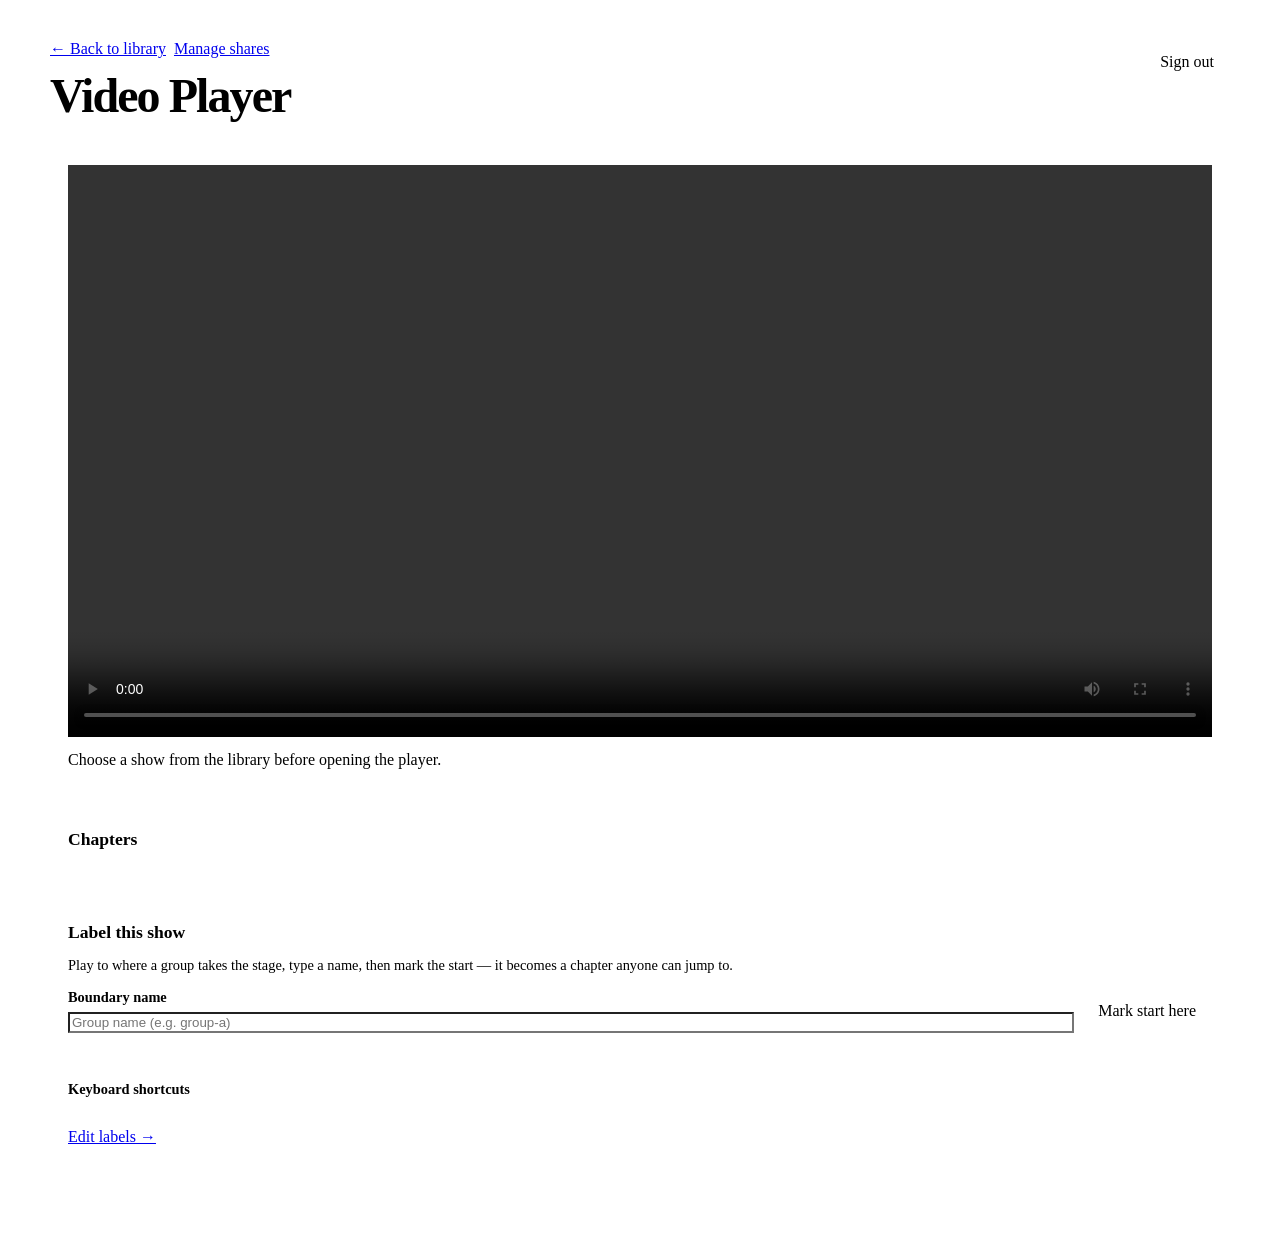
==== internal/web/assets/player.html @ 6b21dbbf "sql light refactor" ====
<!doctype html>
<html lang="en">
<head>
  <meta charset="utf-8">
  <meta name="viewport" content="width=device-width, initial-scale=1">
  <title>Video Player</title>
  <link rel="stylesheet" href="/static/app.css">
  <style>
    body { background: var(--bg-deep); }
    main { width: min(1180px, calc(100% - 32px)); margin: 0 auto; padding: 32px 0 56px; }
    header { display: flex; align-items: flex-start; justify-content: space-between; gap: 16px; margin-bottom: 24px; }
    .nav { display: grid; gap: 10px; }
    .navActions { display: flex; gap: 8px; flex-wrap: wrap; align-items: center; }
    .backLink { justify-self: start; }
    h1 { margin: 0; font-size: clamp(1.8rem, 4vw, 3rem); letter-spacing: -0.04em; }
    button { min-height: 44px; min-width: 44px; border: 1px solid var(--secondary-border); border-radius: var(--radius-pill); background: var(--secondary-bg); color: var(--text); padding: 10px 16px; cursor: pointer; white-space: nowrap; font: inherit; }
    button:hover { border-color: var(--accent); }
    .stack { display: grid; gap: 24px; align-items: start; }
    .panel { border-radius: var(--radius-lg); padding: 18px; }
    video { display: block; width: 100%; max-height: 72vh; background: var(--bg-deep); border-radius: var(--radius); }
    #message { margin-top: 14px; color: var(--text-muted); }
    #message.error { color: var(--error-text); }
    .panel h2 { margin: 0 0 12px; font-size: 1.1rem; }
    #chapters { display: grid; gap: 8px; }
    .chapterRow { display: grid; grid-template-columns: minmax(0, 1fr) auto; gap: 8px; align-items: stretch; }
    .chapter { width: 100%; text-align: left; border-radius: var(--radius); border-color: var(--border); background: var(--surface-2); padding: 12px 14px; white-space: normal; }
    .chapter small { display: block; color: var(--text-muted); margin-top: 4px; }
    .chapter.active { border-color: var(--accent); background: var(--secondary-bg); }
    .shareChapter { width: 44px; min-width: 44px; padding: 0; display: inline-flex; align-items: center; justify-content: center; border-radius: var(--radius); border-color: var(--secondary-border); background: var(--secondary-bg); color: var(--accent); }
    .shareChapter:hover { border-color: var(--accent); }
    .shareChapter svg { width: 20px; height: 20px; display: block; }
    .sharePanel { background: var(--surface-input); border: 1px solid var(--border); border-radius: var(--radius); padding: 12px; display: grid; gap: 10px; }
    .sharePanel label { font-size: 0.85rem; font-weight: 700; color: var(--text); display: grid; gap: 4px; }
    .sharePanel select, .sharePanel input { min-height: 40px; font-size: 0.95rem; }
    .sharePanel .shareActions { display: flex; gap: 8px; flex-wrap: wrap; }
    .shareResult { display: flex; gap: 8px; align-items: center; flex-wrap: wrap; }
    .shareResult input { flex: 1 1 200px; }
    .shareMsg { font-size: 0.85rem; color: var(--accent); min-height: 1rem; }
    .shareMsg.error { color: var(--error-text); }
    .hint { color: var(--text-muted); font-size: 0.9rem; line-height: 1.5; margin: 0 0 12px; }
    details.shortcuts { margin: 0 0 12px; color: var(--text-muted); font-size: 0.9rem; }
    details.shortcuts summary { cursor: pointer; min-height: 44px; display: flex; align-items: center; font-weight: 700; color: var(--text); }
    details.shortcuts ul { margin: 8px 0 0; padding-left: 1.2rem; line-height: 1.7; }
    details.shortcuts kbd { background: var(--surface-input); border: 1px solid var(--secondary-border); border-radius: var(--radius-sm); padding: 1px 6px; font-family: var(--font-mono); font-size: 0.85em; }
    .labelControls { display: flex; align-items: end; gap: 8px; flex-wrap: wrap; }
    .fieldGroup { flex: 1 1 180px; display: grid; gap: 6px; }
    .fieldGroup label { font-size: 0.9rem; font-weight: 700; color: var(--text); }
    .labelControls input { min-width: 140px; border-radius: var(--radius); }
    .labelMsg { min-height: 1.2rem; font-size: 0.9rem; margin: 8px 0; color: var(--accent); display: flex; align-items: center; gap: 8px; flex-wrap: wrap; }
    .labelMsg.error { color: var(--error-text); }
    .labelMsg button { min-height: 36px; border-radius: var(--radius-pill); padding: 6px 12px; }
  </style>
</head>
<body>
  <main>
    <header>
      <div class="nav">
        <div class="navActions">
          <a class="backLink btn btn--secondary btn--pill" href="/">← Back to library</a>
          <a class="btn btn--secondary btn--pill" href="/admin/shares">Manage shares</a>
        </div>
        <h1 id="title">Video Player</h1>
      </div>
      <form method="post" action="/logout">
        <button type="submit">Sign out</button>
      </form>
    </header>

    <div class="stack">
      <section class="panel">
        <video id="video" controls playsinline></video>
        <div id="message" role="status">Preparing player…</div>
      </section>

      <div id="showPanels" class="stack" hidden>
        <section id="chaptersPanel" class="panel">
          <h2>Chapters</h2>
          <div id="chapters"></div>
        </section>

        <section id="labelPanel" class="panel">
          <h2>Label this show</h2>
          <p class="hint">Play to where a group takes the stage, type a name, then mark the start — it becomes a chapter anyone can jump to.</p>
          <div class="labelControls">
            <div class="fieldGroup">
              <label for="boundaryName">Boundary name</label>
              <input id="boundaryName" name="boundaryName" type="text" placeholder="Group name (e.g. group-a)" autocomplete="off" data-lpignore="true">
            </div>
            <button id="markBtn" type="button">Mark start here</button>
          </div>
          <div id="labelMsg" class="labelMsg" role="status"></div>
          <details class="shortcuts" id="shortcuts-help">
            <summary>Keyboard shortcuts</summary>
            <ul>
              <li><kbd>n</kbd> — Focus the boundary name field</li>
              <li><kbd>Enter</kbd> — Mark start here (while the name field is focused)</li>
              <li><kbd>Alt</kbd> + <kbd>↑</kbd> / <kbd>↓</kbd> — Seek playback by ±5 s before marking</li>
              <li><kbd>?</kbd> — Show this help</li>
            </ul>
          </details>
          <p><a id="editLabels" href="#">Edit labels →</a></p>
        </section>
      </div>
    </div>
  </main>

  <script src="/static/hls.min.js"></script>
  <script>
    const params = new URLSearchParams(location.search);
    const show = params.get('show') || '';
    const showPath = encodeURIComponent(show);
    const video = document.getElementById('video');
    const title = document.getElementById('title');
    const message = document.getElementById('message');
    const showPanels = document.getElementById('showPanels');
    const chaptersEl = document.getElementById('chapters');
    const boundaryNameEl = document.getElementById('boundaryName');
    const labelMsgEl = document.getElementById('labelMsg');
    const editLabelsEl = document.getElementById('editLabels');
    let chapterCues = [];
    let nativeChapterTrack = null;
    video.setAttribute('aria-label', displayName(show));

    if (!show) {
      setMessage('Choose a show from the library before opening the player.', true);
    } else {
      const showTitle = displayName(show);
      title.textContent = showTitle;
      const playlistURL = '/hls/' + showPath + '/playlist.m3u8';
      const chaptersURL = '/hls/' + showPath + '/chapters.vtt';
      showPanels.hidden = false;
      editLabelsEl.href = '/labels/' + showPath;
      document.getElementById('markBtn').addEventListener('click', markBoundary);
      // Keep the derived chapters.vtt path discoverable for tests/server parity;
      // live native markers are built from the fetched label boundaries below.
      void chaptersURL;
      loadVideo(playlistURL);
      loadChapters();
    }

    function setLabelMsg(text, isError) {
      labelMsgEl.textContent = text;
      labelMsgEl.classList.toggle('error', Boolean(isError));
    }

    function clearBoundaryNameInvalid() {
      boundaryNameEl.removeAttribute('aria-invalid');
      boundaryNameEl.removeAttribute('aria-describedby');
    }

    function setBoundaryNameInvalid() {
      boundaryNameEl.setAttribute('aria-invalid', 'true');
      boundaryNameEl.setAttribute('aria-describedby', 'labelMsg');
      boundaryNameEl.focus();
    }

    // Capture the current playback position as a named chapter start and save it.
    async function markBoundary() {
      const name = (boundaryNameEl.value || '').trim();
      if (!name) {
        setLabelMsg('Enter a group name first.', true);
        setBoundaryNameInvalid();
        return;
      }
      const start = Math.round(video.currentTime || 0);
      try {
        const labels = await fetchLabelsForEdit();
        labels.boundaries.push({ name: name, start: start });
        await saveLabels(labels);
        boundaryNameEl.value = '';
        clearBoundaryNameInvalid();
        setLabelMsg('Marked "' + name + '" at ' + formatTime(start) + '.', false);
        await loadChapters();
      } catch (error) {
        setLabelMsg('Could not save: ' + error.message, true);
      }
    }

    async function fetchLabelsForEdit() {
      const current = await fetch('/labels/api/' + showPath, { credentials: 'same-origin' });
      if (current.status === 401 || current.status === 403) {
        location.href = '/login';
        throw new Error('Redirecting to login.');
      }
      const labels = current.ok ? await current.json() : { video: show, boundaries: [], candidates: [] };
      labels.video = show;
      labels.boundaries = labels.boundaries || [];
      labels.candidates = labels.candidates || [];
      return labels;
    }

    async function saveLabels(labels) {
      const saved = await fetch('/labels/api/' + showPath, {
        method: 'POST',
        credentials: 'same-origin',
        headers: { 'Content-Type': 'application/json' },
        body: JSON.stringify(labels)
      });
      if (saved.status === 401 || saved.status === 403) {
        location.href = '/login';
        throw new Error('Redirecting to login.');
      }
      if (!saved.ok) {
        throw new Error(await saved.text());
      }
    }

    function setMessage(text, isError) {
      message.textContent = text;
      message.classList.toggle('error', Boolean(isError));
    }

    function rebuildNativeChapterTrack(cues) {
      if (cues.length === 0 && !nativeChapterTrack) {
        return;
      }
      if (!window.VTTCue) {
        return;
      }
      const track = ensureNativeChapterTrack();
      if (!track) {
        return;
      }
      if (track.cues) {
        for (let i = track.cues.length - 1; i >= 0; i--) {
          track.removeCue(track.cues[i]);
        }
      }
      for (const cue of cues) {
        if (cue.end <= cue.start) {
          continue;
        }
        track.addCue(new window.VTTCue(cue.start, cue.end, cue.label));
      }
    }

    function ensureNativeChapterTrack() {
      if (nativeChapterTrack) {
        return nativeChapterTrack;
      }
      if (!video.addTextTrack) {
        return null;
      }
      nativeChapterTrack = video.addTextTrack('chapters', 'Chapters', 'en');
      nativeChapterTrack.mode = 'hidden';
      return nativeChapterTrack;
    }

    function loadVideo(playlistURL) {
      if (window.Hls && Hls.isSupported()) {
        const hls = new Hls({
          xhrSetup: xhr => { xhr.withCredentials = true; },
          fetchSetup: (ctx, init) => {
            init = init || {};
            init.credentials = 'include';
            return new Request(ctx.url, init);
          }
        });
        hls.loadSource(playlistURL);
        hls.attachMedia(video);
        hls.on(Hls.Events.ERROR, (event, data) => {
          const status = data && data.response && data.response.code;
          if (data && data.fatal && (status === 401 || status === 403)) {
            location.href = '/login';
            return;
          }
          if (!data || !data.fatal) {
            return;
          }
          if (data.type === Hls.ErrorTypes.NETWORK_ERROR) {
            hls.startLoad();
          } else if (data.type === Hls.ErrorTypes.MEDIA_ERROR) {
            hls.recoverMediaError();
          } else {
            hls.destroy();
            setMessage('Playback failed. Please return to the library and try again.', true);
          }
        });
        video.addEventListener('loadedmetadata', () => setMessage('Ready to play.', false), { once: true });
      } else if (video.canPlayType('application/vnd.apple.mpegurl')) {
        video.src = playlistURL;
        video.addEventListener('loadedmetadata', () => setMessage('Ready to play.', false), { once: true });
      } else {
        setMessage('This browser cannot play HLS video.', true);
      }
    }

    async function loadChapters() {
      try {
        const response = await fetch('/labels/api/' + showPath, { credentials: 'same-origin' });
        if (response.status === 401 || response.status === 403) {
          location.href = '/login';
          return;
        }
        if (!response.ok) {
          chapterCues = [];
          renderChapters(chapterCues);
          rebuildNativeChapterTrack(chapterCues);
          return;
        }
        const data = await response.json();
        chapterCues = boundariesToCues((data && data.boundaries) || []);
        renderChapters(chapterCues);
        rebuildNativeChapterTrack(chapterCues);
      } catch (error) {
        chapterCues = [];
        renderChapters(chapterCues);
        rebuildNativeChapterTrack(chapterCues);
      }
    }

    // Build chapter cues from label boundaries (the persistent source of truth),
    // so chapters survive dev-server restarts even when the derived chapters.vtt
    // in the ephemeral HLS dir has been cleaned up.
    function boundariesToCues(boundaries) {
      const sorted = (boundaries || [])
        .map((b, index) => ({ boundaryIndex: index, start: Math.max(0, Number(b && b.start) || 0), name: String((b && b.name) || '') }))
        .filter(b => b.name)
        .sort((a, b) => a.start - b.start);
      return sorted.map((b, i) => ({
        start: b.start,
        end: Math.max(b.start + 0.001, i + 1 < sorted.length ? sorted[i + 1].start : b.start + 600),
        label: b.name,
        boundaryIndex: b.boundaryIndex
      }));
    }

    function displayName(slug) {
      return (slug || '')
        .replace(/[_-]+/g, ' ')
        .trim()
        .split(/\s+/)
        .filter(Boolean)
        .map(word => word.charAt(0).toUpperCase() + word.slice(1).toLowerCase())
        .join(' ') || 'Video Player';
    }

    function renderChapters(cues) {
      chaptersEl.textContent = '';
      if (cues.length === 0) {
        const hint = document.createElement('p');
        hint.className = 'hint';
        hint.textContent = 'No chapters yet — mark one below.';
        chaptersEl.append(hint);
        return;
      }
      for (const cue of cues) {
        const row = document.createElement('div');
        row.className = 'chapterRow';
        const button = document.createElement('button');
        button.type = 'button';
        button.className = 'chapter';
        button.dataset.start = String(cue.start);
        button.innerHTML = '<span></span><small></small>';
        button.querySelector('span').textContent = cue.label;
        button.querySelector('small').textContent = formatTime(cue.start);
        button.addEventListener('click', () => {
          const wasPlaying = !video.paused;
          video.currentTime = cue.start;
          if (wasPlaying) {
            video.play().catch(() => {});
          }
        });
        const shareButton = document.createElement('button');
        shareButton.type = 'button';
        shareButton.className = 'shareChapter';
        shareButton.innerHTML = '<svg viewBox="0 0 24 24" fill="none" stroke="currentColor" stroke-width="2" stroke-linecap="round" stroke-linejoin="round" aria-hidden="true"><circle cx="18" cy="5" r="3"></circle><circle cx="6" cy="12" r="3"></circle><circle cx="18" cy="19" r="3"></circle><line x1="8.59" y1="13.51" x2="15.42" y2="17.49"></line><line x1="15.41" y1="6.51" x2="8.59" y2="10.49"></line></svg>';
        shareButton.setAttribute('aria-expanded', 'false');
        shareButton.setAttribute('aria-label', 'Share ' + cue.label + ' chapter');
        shareButton.addEventListener('click', () => toggleSharePanel(cue, row, shareButton));
        row.append(button, shareButton);
        chaptersEl.append(row);
      }
    }

    // Toggle an inline "create share link" panel beneath a chapter row.
    function toggleSharePanel(cue, row, shareButton) {
      const existing = row.nextElementSibling;
      if (existing && existing.classList && existing.classList.contains('sharePanel')) {
        existing.remove();
        shareButton.setAttribute('aria-expanded', 'false');
        return;
      }
      for (const panel of chaptersEl.querySelectorAll('.sharePanel')) {
        panel.remove();
      }
      for (const btn of chaptersEl.querySelectorAll('.shareChapter')) {
        btn.setAttribute('aria-expanded', 'false');
      }
      row.after(buildSharePanel(cue));
      shareButton.setAttribute('aria-expanded', 'true');
    }

    function buildSharePanel(cue) {
      const panel = document.createElement('div');
      panel.className = 'sharePanel';

      const modeLabel = document.createElement('label');
      modeLabel.textContent = 'Who can watch';
      const modeSelect = document.createElement('select');
      modeSelect.name = 'shareMode';
      modeSelect.setAttribute('autocomplete', 'off');
      modeSelect.setAttribute('data-lpignore', 'true');
      modeSelect.append(new Option('Single device (default)', 'single', true, true));
      modeSelect.append(new Option('Anyone, unlimited', 'public'));
      modeLabel.append(modeSelect);

      const expiryLabel = document.createElement('label');
      expiryLabel.textContent = 'Expires (optional)';
      const expiryInput = document.createElement('input');
      expiryInput.name = 'shareExpiresAt';
      expiryInput.type = 'datetime-local';
      expiryInput.autocomplete = 'off';
      expiryInput.setAttribute('data-lpignore', 'true');
      expiryLabel.append(expiryInput);

      const actions = document.createElement('div');
      actions.className = 'shareActions';
      const createBtn = document.createElement('button');
      createBtn.type = 'button';
      createBtn.textContent = 'Create link';
      actions.append(createBtn);

      const msg = document.createElement('div');
      msg.className = 'shareMsg';
      msg.setAttribute('role', 'status');

      const result = document.createElement('div');
      result.className = 'shareResult';
      result.hidden = true;
      const urlInput = document.createElement('input');
      urlInput.name = 'shareUrl';
      urlInput.type = 'text';
      urlInput.readOnly = true;
      urlInput.autocomplete = 'off';
      urlInput.setAttribute('data-lpignore', 'true');
      urlInput.setAttribute('aria-label', 'Share link');
      const copyBtn = document.createElement('button');
      copyBtn.type = 'button';
      copyBtn.textContent = 'Copy';
      result.append(urlInput, copyBtn);

      createBtn.addEventListener('click', () =>
        createShare(cue, modeSelect.value, expiryInput.value, { createBtn, msg, result, urlInput }));
      copyBtn.addEventListener('click', () => {
        urlInput.focus();
        urlInput.select();
        if (navigator.clipboard && navigator.clipboard.writeText) {
          navigator.clipboard.writeText(urlInput.value)
            .then(() => setShareMsg(msg, 'Copied to clipboard.', false))
            .catch(() => setShareMsg(msg, 'Press Ctrl/Cmd+C to copy.', false));
        } else {
          setShareMsg(msg, 'Press Ctrl/Cmd+C to copy.', false);
        }
      });

      panel.append(modeLabel, expiryLabel, actions, msg, result);
      return panel;
    }

    async function createShare(cue, mode, expiryValue, ui) {
      let expiresAt = null;
      if (expiryValue) {
        const when = new Date(expiryValue);
        if (isNaN(when.getTime())) {
          setShareMsg(ui.msg, 'Enter a valid expiry date, or leave it blank.', true);
          return;
        }
        expiresAt = when.toISOString();
      }
      setShareMsg(ui.msg, 'Creating link…', false);
      ui.createBtn.disabled = true;
      try {
        const res = await fetch('/shares', {
          method: 'POST',
          credentials: 'same-origin',
          headers: { 'Content-Type': 'application/json' },
          body: JSON.stringify({
            show: show,
            boundaryIndex: cue.boundaryIndex,
            start: cue.start,
            name: cue.label,
            mode: mode,
            expiresAt: expiresAt
          })
        });
        if (res.status === 401 || res.status === 403) {
          location.href = '/login';
          return;
        }
        if (!res.ok) {
          const text = (await res.text()).trim();
          setShareMsg(ui.msg, text || ('Could not create link (' + res.status + ').'), true);
          return;
        }
        const data = await res.json();
        ui.urlInput.value = window.location.origin + data.path;
        ui.result.hidden = false;
        setShareMsg(ui.msg, mode === 'public'
          ? 'Public link created — anyone with it can watch.'
          : 'Single-device link created — the first device to open it is bound to it.', false);
      } catch (error) {
        setShareMsg(ui.msg, 'Could not create link: ' + error.message, true);
      } finally {
        ui.createBtn.disabled = false;
      }
    }

    function setShareMsg(el, text, isError) {
      el.textContent = text;
      el.classList.toggle('error', Boolean(isError));
    }

    function formatTime(totalSeconds) {
      const total = Math.floor(totalSeconds);
      const hours = Math.floor(total / 3600);
      const minutes = Math.floor((total % 3600) / 60);
      const seconds = total % 60;
      return [hours, minutes, seconds].map(part => String(part).padStart(2, '0')).join(':');
    }

    video.addEventListener('timeupdate', () => {
      const active = chapterCues.find(cue => video.currentTime >= cue.start && video.currentTime < cue.end);
      for (const button of chaptersEl.querySelectorAll('.chapter')) {
        button.classList.toggle('active', active && Number(button.dataset.start) === active.start);
      }
    });

    // Fine-tune playback position by a fixed ±5 s step before marking a boundary.
    function seekBy(delta) {
      const duration = Number(video.duration);
      let next = Math.max(0, (Number(video.currentTime) || 0) + delta);
      if (Number.isFinite(duration) && duration > 0) {
        next = Math.min(next, duration);
      }
      video.currentTime = next;
      setLabelMsg((delta > 0 ? 'Skipped forward 5s to ' : 'Skipped back 5s to ') + formatTime(next) + '.', false);
    }

    function isTypingTarget(el) {
      if (!el) return false;
      if (el.isContentEditable) return true;
      const tag = el.tagName;
      return tag === 'INPUT' || tag === 'TEXTAREA' || tag === 'SELECT' || tag === 'VIDEO';
    }

    function openShortcutsHelp() {
      const help = document.getElementById('shortcuts-help');
      if (help) {
        help.open = true;
        help.scrollIntoView({ behavior: 'smooth', block: 'nearest' });
      }
    }

    boundaryNameEl.addEventListener('keydown', event => {
      if (event.key === 'Enter' && !event.altKey && !event.ctrlKey && !event.metaKey) {
        event.preventDefault();
        markBoundary();
      }
    });

    document.addEventListener('keydown', event => {
      if (event.defaultPrevented) return;
      // Alt+Up/Down nudges playback ±5 s and is allowed everywhere (even while the
      // name field is focused) so a boundary can be fine-tuned before marking.
      if (event.altKey && !event.ctrlKey && !event.metaKey && (event.key === 'ArrowUp' || event.key === 'ArrowDown')) {
        event.preventDefault();
        seekBy(event.key === 'ArrowUp' ? 5 : -5);
        return;
      }
      if (event.ctrlKey || event.altKey || event.metaKey) return;
      if (isTypingTarget(document.activeElement)) return;
      if (event.key === 'n') {
        event.preventDefault();
        boundaryNameEl.focus();
      } else if (event.key === '?') {
        event.preventDefault();
        openShortcutsHelp();
      }
    });
  </script>
</body>
</html>
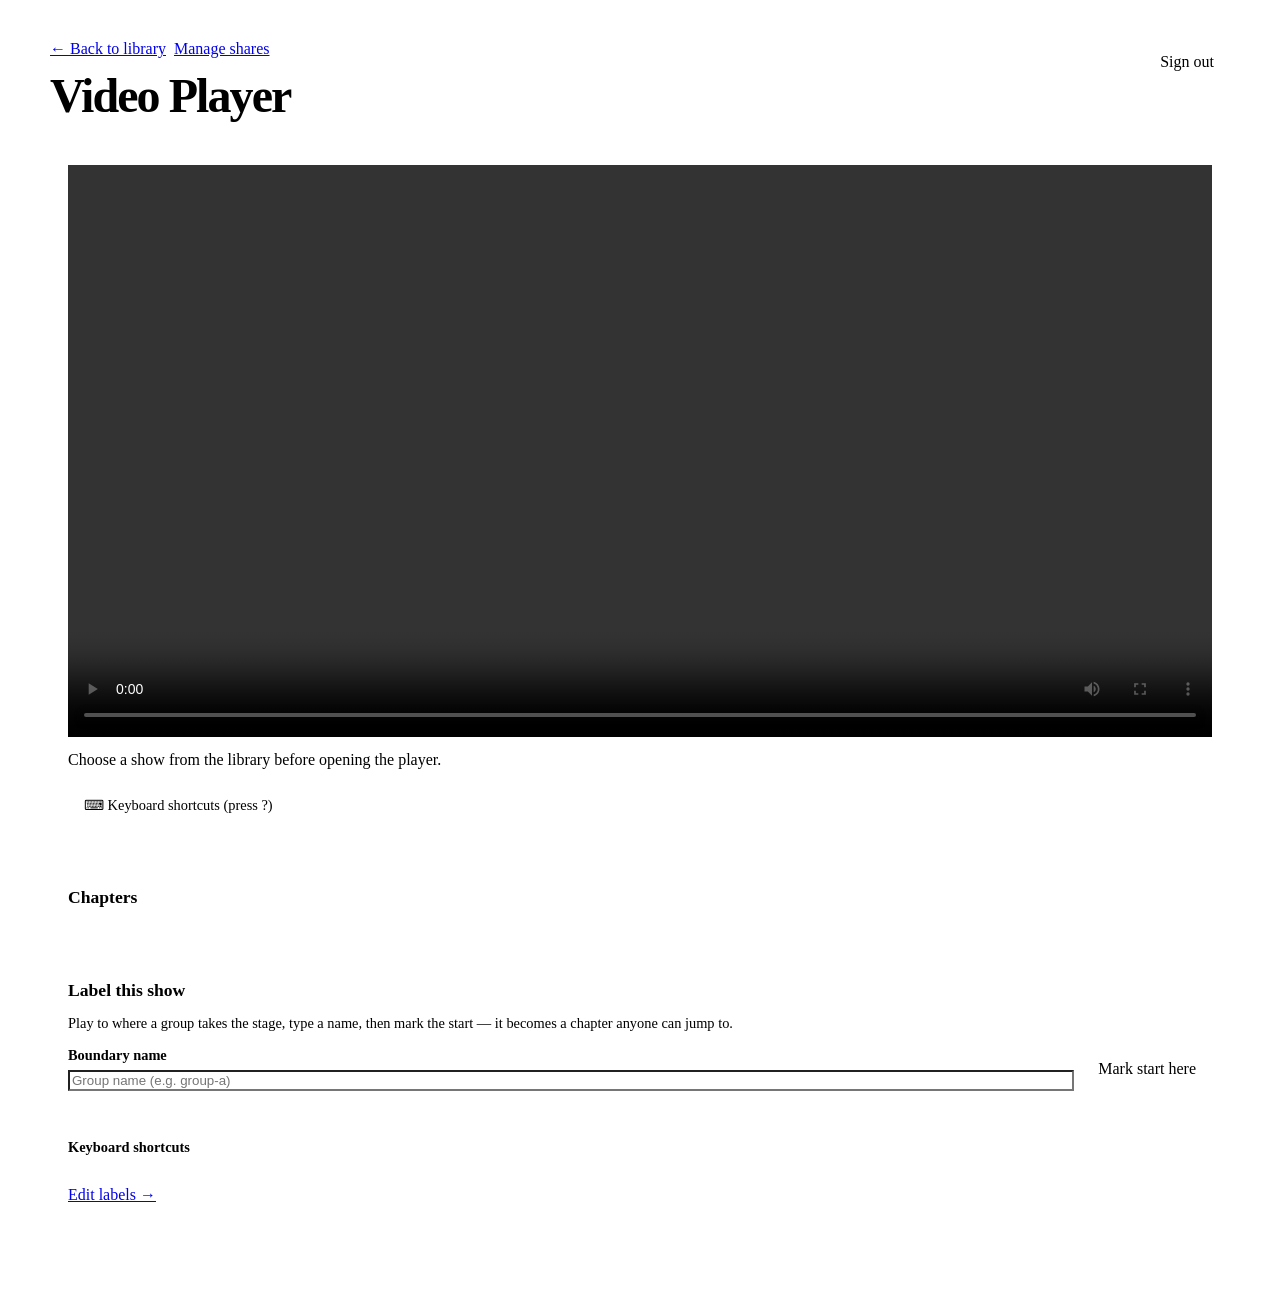
==== commit adeb95b1: "Issue 68: Reworked the player page so marking a boundary keeps the video in... Issue: 68 Phase: impl" ====
--- a/internal/web/assets/player.html
+++ b/internal/web/assets/player.html
@@ -20,15 +20,22 @@
     video { display: block; width: 100%; max-height: 72vh; background: var(--bg-deep); border-radius: var(--radius); }
     #message { margin-top: 14px; color: var(--text-muted); }
     #message.error { color: var(--error-text); }
+    .markStatus { margin-top: 12px; padding: 10px 14px; border-radius: var(--radius); background: var(--secondary-bg); border: 1px solid var(--accent); color: var(--text); font-size: 0.95rem; }
+    .markStatus[hidden] { display: none; }
     .panel h2 { margin: 0 0 12px; font-size: 1.1rem; }
     #chapters { display: grid; gap: 8px; }
-    .chapterRow { display: grid; grid-template-columns: minmax(0, 1fr) auto; gap: 8px; align-items: stretch; }
+    .chapterRow { display: grid; grid-template-columns: minmax(0, 1fr) auto auto; gap: 8px; align-items: stretch; }
     .chapter { width: 100%; text-align: left; border-radius: var(--radius); border-color: var(--border); background: var(--surface-2); padding: 12px 14px; white-space: normal; }
     .chapter small { display: block; color: var(--text-muted); margin-top: 4px; }
     .chapter.active { border-color: var(--accent); background: var(--secondary-bg); }
     .shareChapter { width: 44px; min-width: 44px; padding: 0; display: inline-flex; align-items: center; justify-content: center; border-radius: var(--radius); border-color: var(--secondary-border); background: var(--secondary-bg); color: var(--accent); }
     .shareChapter:hover { border-color: var(--accent); }
     .shareChapter svg { width: 20px; height: 20px; display: block; }
+    .renameChapter { width: 44px; min-width: 44px; padding: 0; display: inline-flex; align-items: center; justify-content: center; border-radius: var(--radius); border-color: var(--secondary-border); background: var(--secondary-bg); color: var(--accent); }
+    .renameChapter:hover { border-color: var(--accent); }
+    .renameChapter svg { width: 20px; height: 20px; display: block; }
+    .renameInput { min-height: 44px; border: 1px solid var(--border); border-radius: var(--radius); background: var(--surface-input); color: var(--text); padding: 10px 14px; font: inherit; }
+    .renameInput:focus { border-color: var(--accent); outline: none; }
     .sharePanel { background: var(--surface-input); border: 1px solid var(--border); border-radius: var(--radius); padding: 12px; display: grid; gap: 10px; }
     .sharePanel label { font-size: 0.85rem; font-weight: 700; color: var(--text); display: grid; gap: 4px; }
     .sharePanel select, .sharePanel input { min-height: 40px; font-size: 0.95rem; }
@@ -42,6 +49,7 @@
     details.shortcuts summary { cursor: pointer; min-height: 44px; display: flex; align-items: center; font-weight: 700; color: var(--text); }
     details.shortcuts ul { margin: 8px 0 0; padding-left: 1.2rem; line-height: 1.7; }
     details.shortcuts kbd { background: var(--surface-input); border: 1px solid var(--secondary-border); border-radius: var(--radius-sm); padding: 1px 6px; font-family: var(--font-mono); font-size: 0.85em; }
+    .shortcutsToggle { margin-top: 14px; font-size: 0.9rem; }
     .labelControls { display: flex; align-items: end; gap: 8px; flex-wrap: wrap; }
     .fieldGroup { flex: 1 1 180px; display: grid; gap: 6px; }
     .fieldGroup label { font-size: 0.9rem; font-weight: 700; color: var(--text); }
@@ -49,6 +57,9 @@
     .labelMsg { min-height: 1.2rem; font-size: 0.9rem; margin: 8px 0; color: var(--accent); display: flex; align-items: center; gap: 8px; flex-wrap: wrap; }
     .labelMsg.error { color: var(--error-text); }
     .labelMsg button { min-height: 36px; border-radius: var(--radius-pill); padding: 6px 12px; }
+    .labelActions { display: flex; gap: 8px; flex-wrap: wrap; margin: 0 0 8px; }
+    .labelActions:empty { display: none; }
+    .labelActions button { min-height: 36px; border-radius: var(--radius-pill); padding: 6px 12px; }
   </style>
 </head>
 <body>
@@ -70,6 +81,8 @@
       <section class="panel">
         <video id="video" controls playsinline></video>
         <div id="message" role="status">Preparing player…</div>
+        <div id="markStatus" class="markStatus" role="status" aria-live="polite" hidden></div>
+        <button id="shortcutsToggle" type="button" class="shortcutsToggle" aria-controls="shortcuts-help">⌨ Keyboard shortcuts (press ?)</button>
       </section>
 
       <div id="showPanels" class="stack" hidden>
@@ -89,9 +102,11 @@
             <button id="markBtn" type="button">Mark start here</button>
           </div>
           <div id="labelMsg" class="labelMsg" role="status"></div>
+          <div id="labelActions" class="labelActions"></div>
           <details class="shortcuts" id="shortcuts-help">
             <summary>Keyboard shortcuts</summary>
             <ul>
+              <li><kbd>b</kbd> — Mark a boundary at the current spot (Esc to cancel)</li>
               <li><kbd>n</kbd> — Focus the boundary name field</li>
               <li><kbd>Enter</kbd> — Mark start here (while the name field is focused)</li>
               <li><kbd>Alt</kbd> + <kbd>↑</kbd> / <kbd>↓</kbd> — Seek playback by ±5 s before marking</li>
@@ -116,9 +131,11 @@
     const chaptersEl = document.getElementById('chapters');
     const boundaryNameEl = document.getElementById('boundaryName');
     const labelMsgEl = document.getElementById('labelMsg');
+    const markStatusEl = document.getElementById('markStatus');
     const editLabelsEl = document.getElementById('editLabels');
     let chapterCues = [];
     let nativeChapterTrack = null;
+    let pendingBoundaryStart = null; // seconds snapshotted at hotkey press; null when idle
     video.setAttribute('aria-label', displayName(show));
 
     if (!show) {
@@ -143,6 +160,30 @@
       labelMsgEl.classList.toggle('error', Boolean(isError));
     }
 
+    // Focus an element without letting the browser scroll it into view, so marking a
+    // boundary keeps the video in frame. preventScroll is unreliable on some Safari/iOS
+    // versions, so we also restore the scroll position as a fallback.
+    function focusWithoutScroll(el) {
+      if (!el) return;
+      const x = window.scrollX, y = window.scrollY;
+      try { el.focus({ preventScroll: true }); }
+      catch (_) { el.focus(); }
+      if (window.scrollX !== x || window.scrollY !== y) window.scrollTo(x, y);
+    }
+
+    // Near-video status line so the user is not typing blind while the video stays in frame.
+    function showMarkStatus(text) {
+      if (!markStatusEl) return;
+      markStatusEl.textContent = text;
+      markStatusEl.hidden = false;
+    }
+
+    function hideMarkStatus() {
+      if (!markStatusEl) return;
+      markStatusEl.textContent = '';
+      markStatusEl.hidden = true;
+    }
+
     function clearBoundaryNameInvalid() {
       boundaryNameEl.removeAttribute('aria-invalid');
       boundaryNameEl.removeAttribute('aria-describedby');
@@ -151,7 +192,7 @@
     function setBoundaryNameInvalid() {
       boundaryNameEl.setAttribute('aria-invalid', 'true');
       boundaryNameEl.setAttribute('aria-describedby', 'labelMsg');
-      boundaryNameEl.focus();
+      focusWithoutScroll(boundaryNameEl);
     }
 
     // Capture the current playback position as a named chapter start and save it.
@@ -160,20 +201,82 @@
       if (!name) {
         setLabelMsg('Enter a group name first.', true);
         setBoundaryNameInvalid();
-        return;
-      }
-      const start = Math.round(video.currentTime || 0);
+        hideMarkStatus();
+        return;
+      }
+      const start = (pendingBoundaryStart !== null)
+        ? pendingBoundaryStart
+        : Math.round(video.currentTime || 0);
       try {
         const labels = await fetchLabelsForEdit();
-        labels.boundaries.push({ name: name, start: start });
+        const added = { name: name, start: start };
+        labels.boundaries.push(added);
         await saveLabels(labels);
         boundaryNameEl.value = '';
+        pendingBoundaryStart = null;
         clearBoundaryNameInvalid();
+        hideMarkStatus();
         setLabelMsg('Marked "' + name + '" at ' + formatTime(start) + '.', false);
+        offerBoundaryUndo(added);
         await loadChapters();
       } catch (error) {
         setLabelMsg('Could not save: ' + error.message, true);
       }
+    }
+
+    // Snapshot the current spot the instant the hotkey is pressed, then start name entry.
+    function startBoundaryMark() {
+      clearBoundaryActions();
+      pendingBoundaryStart = Math.round(video.currentTime || 0);
+      focusWithoutScroll(boundaryNameEl);
+      const prompt = 'Marking a boundary at ' + formatTime(pendingBoundaryStart) +
+        ' — type a name, then Enter to save or Esc to cancel.';
+      setLabelMsg(prompt, false);
+      showMarkStatus(prompt);
+    }
+
+    // Pre-save back-out: abandon an in-progress mark without writing anything.
+    function cancelBoundaryMark() {
+      if (pendingBoundaryStart === null) return false;
+      pendingBoundaryStart = null;
+      clearBoundaryActions();
+      clearBoundaryNameInvalid();
+      hideMarkStatus();
+      setLabelMsg('Boundary marking cancelled.', false);
+      return true;
+    }
+
+    function clearBoundaryActions() {
+      const actions = document.getElementById('labelActions');
+      if (actions) actions.innerHTML = '';
+    }
+
+    // Post-save back-out: one-click removal of the boundary just added.
+    function offerBoundaryUndo(added) {
+      const actions = document.getElementById('labelActions');
+      if (!actions) return;
+      actions.innerHTML = '';
+      const undo = document.createElement('button');
+      undo.type = 'button';
+      undo.textContent = 'Undo';
+      undo.addEventListener('click', async () => {
+        try {
+          const labels = await fetchLabelsForEdit();
+          let idx = -1;
+          for (let i = labels.boundaries.length - 1; i >= 0; i--) {
+            if (labels.boundaries[i].name === added.name && labels.boundaries[i].start === added.start) { idx = i; break; }
+          }
+          if (idx === -1) { setLabelMsg('Nothing to undo.', false); clearBoundaryActions(); return; }
+          labels.boundaries.splice(idx, 1);
+          await saveLabels(labels);
+          clearBoundaryActions();
+          setLabelMsg('Removed "' + added.name + '".', false);
+          await loadChapters();
+        } catch (error) {
+          setLabelMsg('Could not undo: ' + error.message, true);
+        }
+      });
+      actions.appendChild(undo);
     }
 
     async function fetchLabelsForEdit() {
@@ -361,6 +464,12 @@
             video.play().catch(() => {});
           }
         });
+        const renameButton = document.createElement('button');
+        renameButton.type = 'button';
+        renameButton.className = 'renameChapter';
+        renameButton.innerHTML = '<svg viewBox="0 0 24 24" fill="none" stroke="currentColor" stroke-width="2" stroke-linecap="round" stroke-linejoin="round" aria-hidden="true"><path d="M12 20h9"></path><path d="M16.5 3.5a2.121 2.121 0 0 1 3 3L7 19l-4 1 1-4 12.5-12.5z"></path></svg>';
+        renameButton.setAttribute('aria-label', 'Rename ' + cue.label + ' chapter');
+        renameButton.addEventListener('click', () => beginRename(cue, row));
         const shareButton = document.createElement('button');
         shareButton.type = 'button';
         shareButton.className = 'shareChapter';
@@ -368,8 +477,71 @@
         shareButton.setAttribute('aria-expanded', 'false');
         shareButton.setAttribute('aria-label', 'Share ' + cue.label + ' chapter');
         shareButton.addEventListener('click', () => toggleSharePanel(cue, row, shareButton));
-        row.append(button, shareButton);
+        row.append(button, renameButton, shareButton);
         chaptersEl.append(row);
+      }
+    }
+
+    // Replace a chapter row with an inline edit form to rename that boundary.
+    function beginRename(cue, row) {
+      const sibling = row.nextElementSibling;
+      if (sibling && sibling.classList && sibling.classList.contains('sharePanel')) {
+        sibling.remove();
+      }
+      row.textContent = '';
+      const input = document.createElement('input');
+      input.type = 'text';
+      input.className = 'renameInput';
+      input.value = cue.label;
+      input.setAttribute('aria-label', 'Chapter name');
+      input.autocomplete = 'off';
+      input.setAttribute('data-lpignore', 'true');
+      const saveBtn = document.createElement('button');
+      saveBtn.type = 'button';
+      saveBtn.textContent = 'Save';
+      saveBtn.addEventListener('click', () => commitRename(cue, input.value));
+      const cancelBtn = document.createElement('button');
+      cancelBtn.type = 'button';
+      cancelBtn.textContent = 'Cancel';
+      cancelBtn.addEventListener('click', () => renderChapters(chapterCues));
+      input.addEventListener('keydown', event => {
+        if (event.key === 'Enter' && !event.altKey && !event.ctrlKey && !event.metaKey) {
+          event.preventDefault();
+          commitRename(cue, input.value);
+        } else if (event.key === 'Escape') {
+          event.preventDefault();
+          renderChapters(chapterCues);
+        }
+      });
+      row.append(input, saveBtn, cancelBtn);
+      input.focus();
+      input.select();
+    }
+
+    // Persist a renamed boundary via the shared full-document labels API,
+    // re-validating the boundary identity against a fresh read to avoid
+    // renaming the wrong (stale) boundary.
+    async function commitRename(cue, value) {
+      const name = (value || '').trim();
+      if (!name) {
+        setLabelMsg('Enter a chapter name.', true);
+        return;
+      }
+      try {
+        const labels = await fetchLabelsForEdit();
+        const boundary = labels.boundaries[cue.boundaryIndex];
+        if (!boundary || String(boundary.name) !== cue.label || Math.abs((Number(boundary.start) || 0) - cue.start) > 1) {
+          setLabelMsg('Chapters changed — reloading.', true);
+          await loadChapters();
+          return;
+        }
+        boundary.name = name;
+        await saveLabels(labels);
+        setLabelMsg('Renamed to "' + name + '".', false);
+        await loadChapters();
+      } catch (error) {
+        setLabelMsg('Could not save: ' + error.message, true);
+        await loadChapters();
       }
     }
 
@@ -556,8 +728,13 @@
       if (event.key === 'Enter' && !event.altKey && !event.ctrlKey && !event.metaKey) {
         event.preventDefault();
         markBoundary();
+      } else if (event.key === 'Escape' && pendingBoundaryStart !== null) {
+        event.preventDefault();
+        cancelBoundaryMark();
       }
     });
+
+    document.getElementById('shortcutsToggle').addEventListener('click', openShortcutsHelp);
 
     document.addEventListener('keydown', event => {
       if (event.defaultPrevented) return;
@@ -568,11 +745,19 @@
         seekBy(event.key === 'ArrowUp' ? 5 : -5);
         return;
       }
+      // Esc backs out an in-progress mark even if the name field lost focus.
+      if (event.key === 'Escape') {
+        if (cancelBoundaryMark()) event.preventDefault();
+        return;
+      }
       if (event.ctrlKey || event.altKey || event.metaKey) return;
       if (isTypingTarget(document.activeElement)) return;
       if (event.key === 'n') {
         event.preventDefault();
-        boundaryNameEl.focus();
+        focusWithoutScroll(boundaryNameEl);
+      } else if (event.key === 'b') {
+        event.preventDefault();
+        startBoundaryMark();
       } else if (event.key === '?') {
         event.preventDefault();
         openShortcutsHelp();
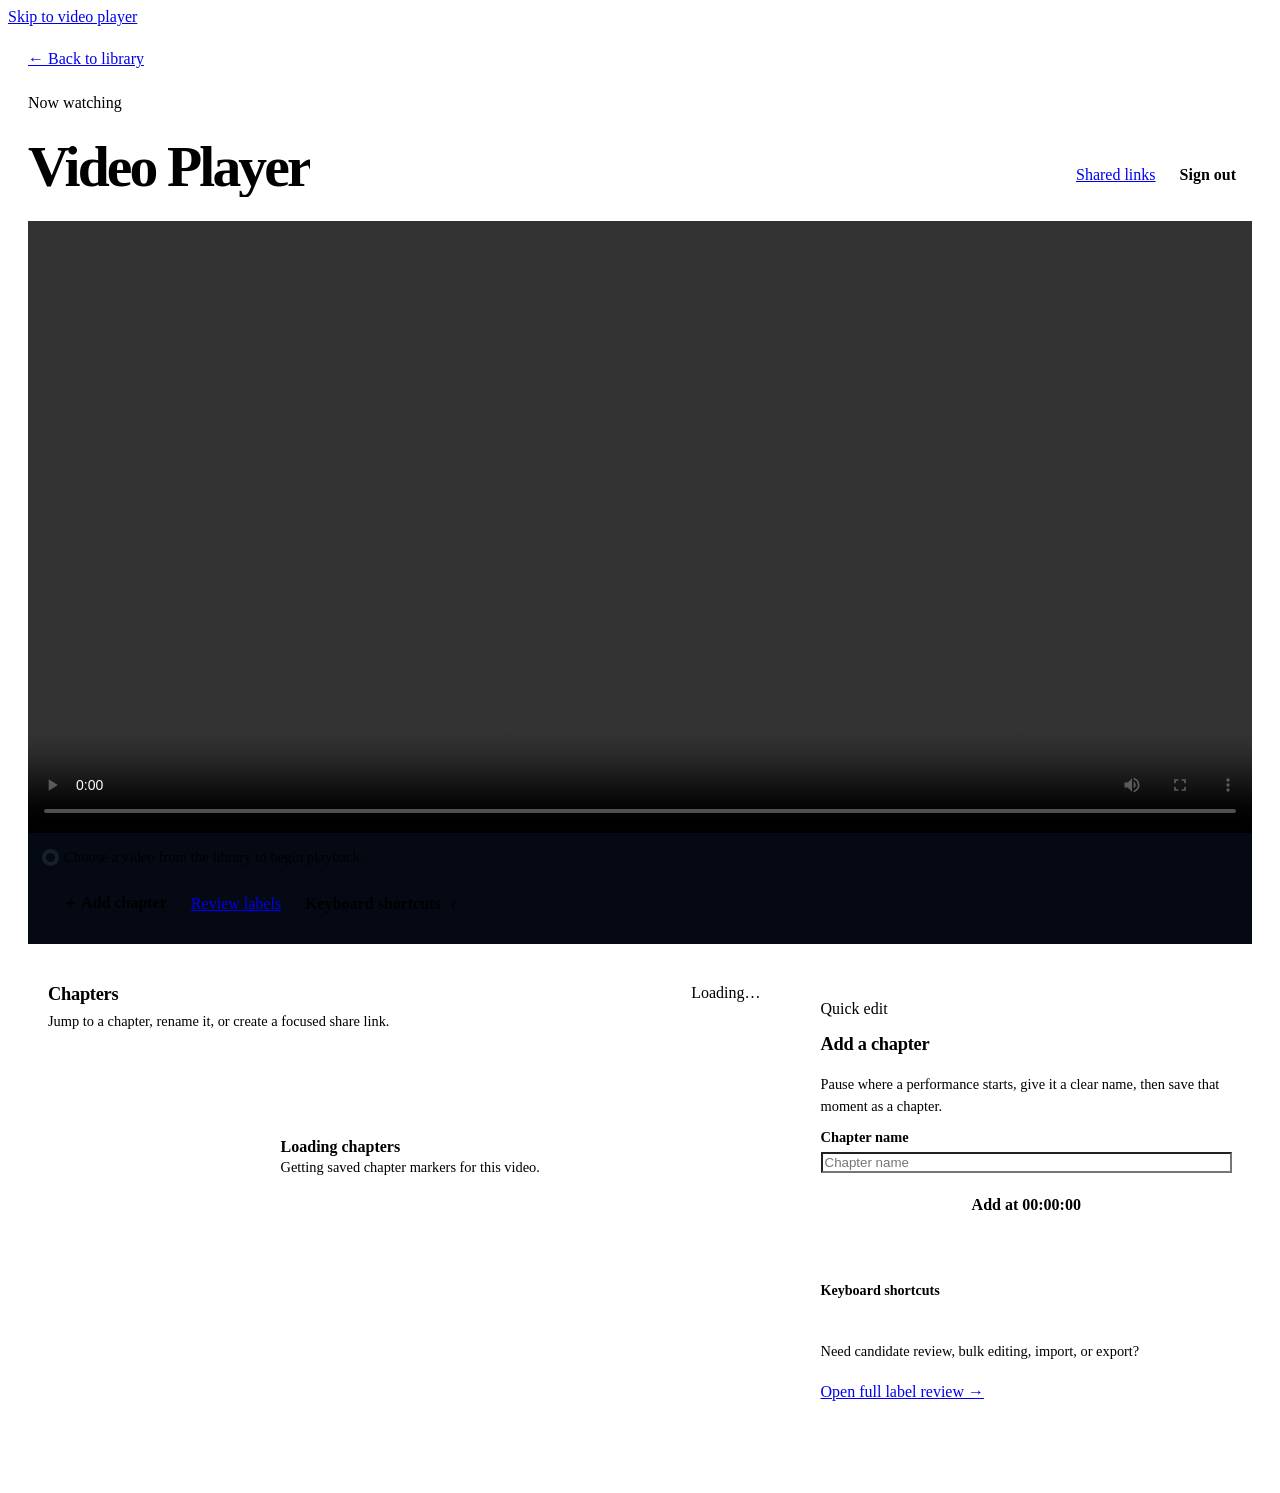
==== commit f1fc0c33: "UI improvements" ====
--- a/internal/web/assets/player.html
+++ b/internal/web/assets/player.html
@@ -3,117 +3,215 @@
 <head>
   <meta charset="utf-8">
   <meta name="viewport" content="width=device-width, initial-scale=1">
+  <meta name="theme-color" content="#080d19">
   <title>Video Player</title>
   <link rel="stylesheet" href="/static/app.css">
   <style>
-    body { background: var(--bg-deep); }
-    main { width: min(1180px, calc(100% - 32px)); margin: 0 auto; padding: 32px 0 56px; }
-    header { display: flex; align-items: flex-start; justify-content: space-between; gap: 16px; margin-bottom: 24px; }
-    .nav { display: grid; gap: 10px; }
-    .navActions { display: flex; gap: 8px; flex-wrap: wrap; align-items: center; }
-    .backLink { justify-self: start; }
-    h1 { margin: 0; font-size: clamp(1.8rem, 4vw, 3rem); letter-spacing: -0.04em; }
-    button { min-height: 44px; min-width: 44px; border: 1px solid var(--secondary-border); border-radius: var(--radius-pill); background: var(--secondary-bg); color: var(--text); padding: 10px 16px; cursor: pointer; white-space: nowrap; font: inherit; }
+    body { overflow-x: hidden; background-color: var(--bg-deep); }
+    main { width: min(1240px, calc(100% - 40px)); margin: 0 auto; padding: 24px 0 64px; }
+    .pageHeader { display: flex; align-items: flex-end; justify-content: space-between; gap: 24px; margin-bottom: 24px; }
+    .titleBlock { display: grid; min-width: 0; gap: 10px; }
+    .navActions, .headerActions, .playerActions { display: flex; gap: 8px; flex-wrap: wrap; align-items: center; }
+    .headerActions { justify-content: flex-end; }
+    .headerActions form { margin: 0; }
+    h1 { max-width: 860px; margin: 0; overflow: hidden; font-size: clamp(2rem, 5vw, 3.6rem); letter-spacing: -.05em; line-height: 1.02; text-overflow: ellipsis; white-space: nowrap; }
+    button { min-width: 44px; min-height: 44px; padding: 10px 16px; border: 1px solid var(--secondary-border); border-radius: var(--radius-sm); background: var(--secondary-bg); color: var(--text); font: inherit; font-weight: 700; white-space: nowrap; cursor: pointer; }
     button:hover { border-color: var(--accent); }
-    .stack { display: grid; gap: 24px; align-items: start; }
-    .panel { border-radius: var(--radius-lg); padding: 18px; }
-    video { display: block; width: 100%; max-height: 72vh; background: var(--bg-deep); border-radius: var(--radius); }
-    #message { margin-top: 14px; color: var(--text-muted); }
-    #message.error { color: var(--error-text); }
-    .markStatus { margin-top: 12px; padding: 10px 14px; border-radius: var(--radius); background: var(--secondary-bg); border: 1px solid var(--accent); color: var(--text); font-size: 0.95rem; }
-    .markStatus[hidden] { display: none; }
-    .panel h2 { margin: 0 0 12px; font-size: 1.1rem; }
-    #chapters { display: grid; gap: 8px; }
-    .chapterRow { display: grid; grid-template-columns: minmax(0, 1fr) auto auto; gap: 8px; align-items: stretch; }
-    .chapter { width: 100%; text-align: left; border-radius: var(--radius); border-color: var(--border); background: var(--surface-2); padding: 12px 14px; white-space: normal; }
-    .chapter small { display: block; color: var(--text-muted); margin-top: 4px; }
-    .chapter.active { border-color: var(--accent); background: var(--secondary-bg); }
-    .shareChapter { width: 44px; min-width: 44px; padding: 0; display: inline-flex; align-items: center; justify-content: center; border-radius: var(--radius); border-color: var(--secondary-border); background: var(--secondary-bg); color: var(--accent); }
-    .shareChapter:hover { border-color: var(--accent); }
-    .shareChapter svg { width: 20px; height: 20px; display: block; }
-    .renameChapter { width: 44px; min-width: 44px; padding: 0; display: inline-flex; align-items: center; justify-content: center; border-radius: var(--radius); border-color: var(--secondary-border); background: var(--secondary-bg); color: var(--accent); }
-    .renameChapter:hover { border-color: var(--accent); }
-    .renameChapter svg { width: 20px; height: 20px; display: block; }
-    .renameInput { min-height: 44px; border: 1px solid var(--border); border-radius: var(--radius); background: var(--surface-input); color: var(--text); padding: 10px 14px; font: inherit; }
-    .renameInput:focus { border-color: var(--accent); outline: none; }
-    .sharePanel { background: var(--surface-input); border: 1px solid var(--border); border-radius: var(--radius); padding: 12px; display: grid; gap: 10px; }
-    .sharePanel label { font-size: 0.85rem; font-weight: 700; color: var(--text); display: grid; gap: 4px; }
-    .sharePanel select, .sharePanel input { min-height: 40px; font-size: 0.95rem; }
-    .sharePanel .shareActions { display: flex; gap: 8px; flex-wrap: wrap; }
-    .shareResult { display: flex; gap: 8px; align-items: center; flex-wrap: wrap; }
-    .shareResult input { flex: 1 1 200px; }
-    .shareMsg { font-size: 0.85rem; color: var(--accent); min-height: 1rem; }
+    button:disabled { opacity: .55; cursor: not-allowed; }
+    .stack { display: grid; gap: 20px; align-items: start; }
+    .panel { min-width: 0; padding: 20px; border-radius: var(--radius-lg); }
+    .playerPanel { overflow: hidden; padding: 0; background: #050914; }
+    .videoFrame { display: grid; min-height: min(58vw, 540px); place-items: center; background: #03060d; }
+    video { display: block; width: 100%; max-height: 76vh; background: #03060d; }
+    .playerChrome { display: grid; gap: 14px; padding: 16px 18px 18px; border-top: 1px solid var(--secondary-border); background: linear-gradient(180deg, var(--surface), var(--bg-deep)); }
+    .playbackRow { display: flex; align-items: center; justify-content: space-between; gap: 12px; }
+    .playbackStatus { display: flex; min-width: 0; align-items: center; gap: 9px; color: var(--text-muted); font-size: .92rem; }
+    .playbackStatus.error { color: var(--error-text); }
+    .playbackIndicator { width: 9px; height: 9px; flex: 0 0 auto; border-radius: 50%; background: var(--text-muted); box-shadow: 0 0 0 4px rgb(170 182 211 / .12); }
+    .playbackStatus[data-state="loading"] .playbackIndicator { background: var(--warn-text); box-shadow: 0 0 0 4px rgb(253 230 138 / .12); }
+    .playbackStatus[data-state="ready"] .playbackIndicator, .playbackStatus[data-state="playing"] .playbackIndicator { background: var(--success-text); box-shadow: 0 0 0 4px rgb(187 247 208 / .12); }
+    .playbackStatus[data-state="error"] .playbackIndicator { background: var(--error-text); box-shadow: 0 0 0 4px rgb(255 180 180 / .12); }
+    .playerActions { padding-top: 2px; }
+    .playerActions .btn, .playerActions button { border-radius: var(--radius-pill); }
+    .playerActions kbd { padding: 1px 5px; border: 1px solid var(--secondary-border); border-radius: 4px; background: var(--surface-input); color: var(--text-muted); font-family: var(--font-mono); font-size: .78em; }
+    .markStatus { padding: 11px 14px; border: 1px solid var(--accent); border-radius: var(--radius); background: var(--secondary-bg); color: var(--text); font-size: .92rem; }
+    .workspace { grid-template-columns: minmax(0, 1.25fr) minmax(320px, .75fr); }
+    .panelHeader { display: flex; align-items: flex-start; justify-content: space-between; gap: 16px; margin-bottom: 14px; }
+    .panel h2 { margin: 0; font-size: 1.15rem; letter-spacing: -.015em; }
+    .panelHeader .hint { margin: 5px 0 0; }
+    #chapters { display: grid; gap: 9px; }
+    .chapterRow { display: grid; grid-template-columns: minmax(0, 1fr) auto; gap: 8px; align-items: stretch; }
+    .chapterRow.is-editing { grid-template-columns: minmax(0, 1fr) auto auto; }
+    .chapter { width: 100%; padding: 12px 14px; border-color: var(--secondary-border); border-radius: var(--radius); background: var(--surface-2); text-align: left; white-space: normal; }
+    .chapter small { display: block; margin-top: 4px; color: var(--text-muted); }
+    .chapter.active { border-color: var(--accent); background: var(--secondary-bg); box-shadow: inset 3px 0 0 var(--accent); }
+    .chapterActions { display: flex; gap: 8px; }
+    .shareChapter, .renameChapter { display: inline-flex; align-items: center; justify-content: center; gap: 7px; padding: 0 12px; border-color: var(--secondary-border); border-radius: var(--radius); background: var(--secondary-bg); color: var(--accent); }
+    .shareChapter:hover, .renameChapter:hover { border-color: var(--accent); }
+    .shareChapter svg, .renameChapter svg { display: block; width: 18px; height: 18px; flex: 0 0 auto; }
+    .actionLabel { color: var(--text); font-size: .85rem; }
+    .renameInput { min-height: 44px; padding: 10px 14px; border: 1px solid var(--border); border-radius: var(--radius); background: var(--surface-input); color: var(--text); font: inherit; }
+    .renameInput:focus-visible { border-color: var(--accent); }
+    .sharePanel { display: grid; gap: 12px; padding: 16px; border: 1px solid var(--accent); border-radius: var(--radius); background: var(--surface-input); }
+    .sharePanelHeader h3 { margin: 0; font-size: 1rem; }
+    .sharePanelHeader p { margin: 4px 0 0; color: var(--text-muted); font-size: .85rem; }
+    .shareFields { display: grid; grid-template-columns: minmax(0, 1fr) minmax(0, 1fr); gap: 10px; }
+    .sharePanel label { display: grid; gap: 5px; color: var(--text); font-size: .85rem; font-weight: 700; }
+    .sharePanel select, .sharePanel input { min-height: 42px; font-size: .95rem; }
+    .shareActions, .shareResult { display: flex; align-items: center; gap: 8px; flex-wrap: wrap; }
+    .shareResult input { flex: 1 1 220px; }
+    .shareMsg { min-height: 1.2rem; color: var(--accent); font-size: .85rem; }
     .shareMsg.error { color: var(--error-text); }
-    .hint { color: var(--text-muted); font-size: 0.9rem; line-height: 1.5; margin: 0 0 12px; }
-    details.shortcuts { margin: 0 0 12px; color: var(--text-muted); font-size: 0.9rem; }
-    details.shortcuts summary { cursor: pointer; min-height: 44px; display: flex; align-items: center; font-weight: 700; color: var(--text); }
-    details.shortcuts ul { margin: 8px 0 0; padding-left: 1.2rem; line-height: 1.7; }
-    details.shortcuts kbd { background: var(--surface-input); border: 1px solid var(--secondary-border); border-radius: var(--radius-sm); padding: 1px 6px; font-family: var(--font-mono); font-size: 0.85em; }
-    .shortcutsToggle { margin-top: 14px; font-size: 0.9rem; }
-    .labelControls { display: flex; align-items: end; gap: 8px; flex-wrap: wrap; }
-    .fieldGroup { flex: 1 1 180px; display: grid; gap: 6px; }
-    .fieldGroup label { font-size: 0.9rem; font-weight: 700; color: var(--text); }
-    .labelControls input { min-width: 140px; border-radius: var(--radius); }
-    .labelMsg { min-height: 1.2rem; font-size: 0.9rem; margin: 8px 0; color: var(--accent); display: flex; align-items: center; gap: 8px; flex-wrap: wrap; }
+    .chapterState { display: flex; min-height: 170px; align-items: center; justify-content: center; gap: 12px; padding: 26px 18px; border: 1px dashed var(--secondary-border); border-radius: var(--radius); color: var(--text-muted); text-align: left; }
+    .chapterState strong { display: block; color: var(--text); }
+    .chapterState p { max-width: 400px; margin: 3px 0 0; font-size: .9rem; }
+    .chapterState .btn { margin-top: 14px; }
+    .chapterState.error strong, .chapterState.error p { color: var(--error-text); }
+    .editorPanel { background: linear-gradient(180deg, var(--surface), var(--bg-deep)); }
+    .editorPanel .panelHeader { margin-bottom: 18px; }
+    .hint { margin: 0 0 12px; color: var(--text-muted); font-size: .9rem; line-height: 1.55; }
+    .labelControls { display: grid; gap: 10px; }
+    .fieldGroup { display: grid; gap: 6px; }
+    .fieldGroup label { color: var(--text); font-size: .9rem; font-weight: 700; }
+    .labelControls input { min-width: 0; border-radius: var(--radius); }
+    #markBtn { width: 100%; }
+    .labelMsg { display: flex; min-height: 1.3rem; align-items: center; gap: 8px; flex-wrap: wrap; margin: 10px 0 6px; color: var(--accent); font-size: .9rem; }
     .labelMsg.error { color: var(--error-text); }
-    .labelMsg button { min-height: 36px; border-radius: var(--radius-pill); padding: 6px 12px; }
-    .labelActions { display: flex; gap: 8px; flex-wrap: wrap; margin: 0 0 8px; }
+    .labelMsg button, .labelActions button { min-height: 36px; padding: 6px 12px; border-radius: var(--radius-pill); }
+    .labelActions { display: flex; gap: 8px; flex-wrap: wrap; margin: 0 0 10px; }
     .labelActions:empty { display: none; }
-    .labelActions button { min-height: 36px; border-radius: var(--radius-pill); padding: 6px 12px; }
+    details.shortcuts { margin: 10px 0 14px; color: var(--text-muted); font-size: .88rem; }
+    details.shortcuts summary { display: flex; min-height: 44px; align-items: center; color: var(--text); font-weight: 700; cursor: pointer; }
+    details.shortcuts ul { margin: 8px 0 0; padding-left: 1.2rem; line-height: 1.75; }
+    details.shortcuts kbd { padding: 1px 6px; border: 1px solid var(--secondary-border); border-radius: var(--radius-sm); background: var(--surface-input); font-family: var(--font-mono); font-size: .85em; }
+    .editorFooter { display: grid; gap: 8px; padding-top: 14px; border-top: 1px solid var(--secondary-border); }
+    .editorFooter .btn { width: 100%; }
+    @media (max-width: 920px) {
+      .workspace { grid-template-columns: minmax(0, 1fr); }
+      .labelControls { grid-template-columns: minmax(0, 1fr) auto; align-items: end; }
+      #markBtn { width: auto; }
+    }
+    @media (max-width: 700px) {
+      main { width: min(100% - 28px, 1240px); padding-top: 14px; }
+      .pageHeader { display: grid; align-items: start; }
+      .headerActions { justify-content: flex-start; }
+      h1 { white-space: normal; }
+      .videoFrame { min-height: 52vw; }
+      .playerChrome { padding: 14px; }
+      .playbackRow { align-items: flex-start; }
+      .playerActions .btn, .playerActions button { flex: 1 1 12rem; }
+      .panel { padding: 16px; }
+      .shareFields { grid-template-columns: 1fr; }
+      input, select { font-size: 16px; }
+    }
+    @media (max-width: 540px) {
+      .navActions, .headerActions { width: 100%; }
+      .navActions .btn, .headerActions .btn, .headerActions form { flex: 1 1 auto; }
+      .headerActions form .btn { width: 100%; }
+      .chapterRow { grid-template-columns: minmax(0, 1fr); }
+      .chapterActions { width: 100%; }
+      .chapterActions button { flex: 1 1 50%; }
+      .chapterRow.is-editing { grid-template-columns: minmax(0, 1fr) 1fr 1fr; }
+      .chapterRow.is-editing .renameInput { grid-column: 1 / -1; }
+      .labelControls { grid-template-columns: 1fr; }
+      #markBtn { width: 100%; }
+      .playbackRow { flex-wrap: wrap; }
+    }
   </style>
 </head>
 <body>
-  <main>
-    <header>
-      <div class="nav">
+  <a class="sr-only skip-link" href="#video">Skip to video player</a>
+  <main id="main-content">
+    <header class="pageHeader">
+      <div class="titleBlock">
         <div class="navActions">
           <a class="backLink btn btn--secondary btn--pill" href="/">← Back to library</a>
-          <a class="btn btn--secondary btn--pill" href="/admin/shares">Manage shares</a>
         </div>
+        <p class="eyebrow">Now watching</p>
         <h1 id="title">Video Player</h1>
       </div>
-      <form method="post" action="/logout">
-        <button type="submit">Sign out</button>
-      </form>
+      <div class="headerActions">
+        <a class="btn btn--secondary btn--pill" href="/admin/shares">Shared links</a>
+        <form method="post" action="/logout">
+          <button class="btn btn--secondary btn--pill" type="submit">Sign out</button>
+        </form>
+      </div>
     </header>
 
     <div class="stack">
-      <section class="panel">
-        <video id="video" controls playsinline></video>
-        <div id="message" role="status">Preparing player…</div>
-        <div id="markStatus" class="markStatus" role="status" aria-live="polite" hidden></div>
-        <button id="shortcutsToggle" type="button" class="shortcutsToggle" aria-controls="shortcuts-help">⌨ Keyboard shortcuts (press ?)</button>
+      <section class="panel playerPanel" aria-labelledby="title">
+        <div id="videoFrame" class="videoFrame">
+          <video id="video" controls playsinline preload="metadata" aria-describedby="message"></video>
+        </div>
+        <div class="playerChrome">
+          <div class="playbackRow">
+            <div id="message" class="playbackStatus" role="status" aria-live="polite" data-state="loading">
+              <span id="playbackIndicator" class="playbackIndicator" aria-hidden="true"></span>
+              <span id="messageText">Preparing player…</span>
+            </div>
+            <button id="retryPlayback" class="btn btn--secondary" type="button" hidden>Retry playback</button>
+          </div>
+          <div id="playerActions" class="playerActions" aria-label="Player actions" hidden>
+            <button id="addChapterToggle" class="btn btn--primary" type="button" aria-controls="labelPanel">
+              <span aria-hidden="true">＋</span> Add chapter
+            </button>
+            <a id="editLabelsTop" class="btn btn--secondary" href="#">Review labels</a>
+            <button id="shortcutsToggle" class="btn btn--secondary" type="button" aria-controls="shortcuts-help">
+              Keyboard shortcuts <kbd aria-hidden="true">?</kbd>
+            </button>
+          </div>
+          <div id="markStatus" class="markStatus" role="status" aria-live="polite" hidden></div>
+        </div>
       </section>
 
-      <div id="showPanels" class="stack" hidden>
-        <section id="chaptersPanel" class="panel">
-          <h2>Chapters</h2>
-          <div id="chapters"></div>
+      <div id="showPanels" class="stack workspace" hidden>
+        <section id="chaptersPanel" class="panel" aria-labelledby="chapters-title">
+          <div class="panelHeader">
+            <div>
+              <h2 id="chapters-title">Chapters</h2>
+              <p class="hint">Jump to a chapter, rename it, or create a focused share link.</p>
+            </div>
+            <span id="chapterCount" class="badge">Loading…</span>
+          </div>
+          <div id="chapters" aria-live="polite" aria-busy="true">
+            <div class="chapterState">
+              <span class="spinner" aria-hidden="true"></span>
+              <div><strong>Loading chapters</strong><p>Getting saved chapter markers for this video.</p></div>
+            </div>
+          </div>
         </section>
 
-        <section id="labelPanel" class="panel">
-          <h2>Label this show</h2>
-          <p class="hint">Play to where a group takes the stage, type a name, then mark the start — it becomes a chapter anyone can jump to.</p>
+        <section id="labelPanel" class="panel editorPanel" aria-labelledby="label-title">
+          <div class="panelHeader">
+            <div>
+              <p class="eyebrow">Quick edit</p>
+              <h2 id="label-title">Add a chapter</h2>
+            </div>
+          </div>
+          <p class="hint">Pause where a performance starts, give it a clear name, then save that moment as a chapter.</p>
           <div class="labelControls">
             <div class="fieldGroup">
-              <label for="boundaryName">Boundary name</label>
-              <input id="boundaryName" name="boundaryName" type="text" placeholder="Group name (e.g. group-a)" autocomplete="off" data-lpignore="true">
+              <label for="boundaryName">Chapter name</label>
+              <input id="boundaryName" name="boundaryName" type="text" placeholder="Chapter name" autocomplete="off" data-lpignore="true">
             </div>
-            <button id="markBtn" type="button">Mark start here</button>
+            <button id="markBtn" class="btn btn--primary" type="button"><span id="markButtonLabel">Add at</span> <span id="markTime">00:00:00</span></button>
           </div>
-          <div id="labelMsg" class="labelMsg" role="status"></div>
+          <div id="labelMsg" class="labelMsg" role="status" aria-live="polite"></div>
           <div id="labelActions" class="labelActions"></div>
           <details class="shortcuts" id="shortcuts-help">
             <summary>Keyboard shortcuts</summary>
             <ul>
               <li><kbd>b</kbd> — Mark a boundary at the current spot (Esc to cancel)</li>
-              <li><kbd>n</kbd> — Focus the boundary name field</li>
-              <li><kbd>Enter</kbd> — Mark start here (while the name field is focused)</li>
+              <li><kbd>n</kbd> — Focus the chapter name field</li>
+              <li><kbd>Enter</kbd> — Add the chapter (while the name field is focused)</li>
               <li><kbd>Alt</kbd> + <kbd>↑</kbd> / <kbd>↓</kbd> — Seek playback by ±5 s before marking</li>
               <li><kbd>?</kbd> — Show this help</li>
             </ul>
           </details>
-          <p><a id="editLabels" href="#">Edit labels →</a></p>
+          <div class="editorFooter">
+            <p class="hint">Need candidate review, bulk editing, import, or export?</p>
+            <a id="editLabels" class="btn btn--secondary" href="#">Open full label review →</a>
+          </div>
         </section>
       </div>
     </div>
@@ -127,33 +225,54 @@
     const video = document.getElementById('video');
     const title = document.getElementById('title');
     const message = document.getElementById('message');
+    const messageTextEl = document.getElementById('messageText');
+    const videoFrameEl = document.getElementById('videoFrame');
+    const retryPlaybackEl = document.getElementById('retryPlayback');
+    const playerActionsEl = document.getElementById('playerActions');
     const showPanels = document.getElementById('showPanels');
     const chaptersEl = document.getElementById('chapters');
+    const chapterCountEl = document.getElementById('chapterCount');
+    const labelPanelEl = document.getElementById('labelPanel');
     const boundaryNameEl = document.getElementById('boundaryName');
     const labelMsgEl = document.getElementById('labelMsg');
     const markStatusEl = document.getElementById('markStatus');
+    const markBtn = document.getElementById('markBtn');
+    const markButtonLabelEl = document.getElementById('markButtonLabel');
+    const markTimeEl = document.getElementById('markTime');
     const editLabelsEl = document.getElementById('editLabels');
+    const editLabelsTopEl = document.getElementById('editLabelsTop');
     let chapterCues = [];
     let nativeChapterTrack = null;
+    let hlsPlayer = null;
+    let currentPlaylistURL = '';
     let pendingBoundaryStart = null; // seconds snapshotted at hotkey press; null when idle
     video.setAttribute('aria-label', displayName(show));
 
     if (!show) {
-      setMessage('Choose a show from the library before opening the player.', true);
+      videoFrameEl.hidden = true;
+      setMessage('Choose a video from the library to begin playback.', false, 'empty');
     } else {
       const showTitle = displayName(show);
       title.textContent = showTitle;
+      document.title = showTitle + ' · Video Library';
       const playlistURL = '/hls/' + showPath + '/playlist.m3u8';
       const chaptersURL = '/hls/' + showPath + '/chapters.vtt';
       showPanels.hidden = false;
+      playerActionsEl.hidden = false;
       editLabelsEl.href = '/labels/' + showPath;
-      document.getElementById('markBtn').addEventListener('click', markBoundary);
+      editLabelsTopEl.href = '/labels/' + showPath;
+      markBtn.addEventListener('click', markBoundary);
+      document.getElementById('addChapterToggle').addEventListener('click', openChapterEditor);
       // Keep the derived chapters.vtt path discoverable for tests/server parity;
       // live native markers are built from the fetched label boundaries below.
       void chaptersURL;
       loadVideo(playlistURL);
       loadChapters();
     }
+
+    retryPlaybackEl.addEventListener('click', () => {
+      if (currentPlaylistURL) loadVideo(currentPlaylistURL);
+    });
 
     function setLabelMsg(text, isError) {
       labelMsgEl.textContent = text;
@@ -195,11 +314,26 @@
       focusWithoutScroll(boundaryNameEl);
     }
 
+    function openChapterEditor() {
+      labelPanelEl.scrollIntoView({
+        behavior: window.matchMedia('(prefers-reduced-motion: reduce)').matches ? 'auto' : 'smooth',
+        block: 'nearest'
+      });
+      startBoundaryMark();
+    }
+
+    function setMarkBusy(busy) {
+      markBtn.disabled = busy;
+      markButtonLabelEl.textContent = busy ? 'Saving…' : 'Add at';
+      markTimeEl.hidden = busy;
+    }
+
     // Capture the current playback position as a named chapter start and save it.
     async function markBoundary() {
+      if (markBtn.disabled) return;
       const name = (boundaryNameEl.value || '').trim();
       if (!name) {
-        setLabelMsg('Enter a group name first.', true);
+        setLabelMsg('Enter a chapter name first.', true);
         setBoundaryNameInvalid();
         hideMarkStatus();
         return;
@@ -207,6 +341,8 @@
       const start = (pendingBoundaryStart !== null)
         ? pendingBoundaryStart
         : Math.round(video.currentTime || 0);
+      setMarkBusy(true);
+      setLabelMsg('Saving chapter…', false);
       try {
         const labels = await fetchLabelsForEdit();
         const added = { name: name, start: start };
@@ -216,11 +352,13 @@
         pendingBoundaryStart = null;
         clearBoundaryNameInvalid();
         hideMarkStatus();
-        setLabelMsg('Marked "' + name + '" at ' + formatTime(start) + '.', false);
+        setLabelMsg('Added "' + name + '" at ' + formatTime(start) + '.', false);
         offerBoundaryUndo(added);
-        await loadChapters();
+        await loadChapters(false);
       } catch (error) {
         setLabelMsg('Could not save: ' + error.message, true);
+      } finally {
+        setMarkBusy(false);
       }
     }
 
@@ -228,8 +366,9 @@
     function startBoundaryMark() {
       clearBoundaryActions();
       pendingBoundaryStart = Math.round(video.currentTime || 0);
+      updateMarkTime(pendingBoundaryStart);
       focusWithoutScroll(boundaryNameEl);
-      const prompt = 'Marking a boundary at ' + formatTime(pendingBoundaryStart) +
+      const prompt = 'Adding a chapter at ' + formatTime(pendingBoundaryStart) +
         ' — type a name, then Enter to save or Esc to cancel.';
       setLabelMsg(prompt, false);
       showMarkStatus(prompt);
@@ -242,7 +381,8 @@
       clearBoundaryActions();
       clearBoundaryNameInvalid();
       hideMarkStatus();
-      setLabelMsg('Boundary marking cancelled.', false);
+      updateMarkTime(video.currentTime);
+      setLabelMsg('Chapter marking cancelled.', false);
       return true;
     }
 
@@ -271,7 +411,7 @@
           await saveLabels(labels);
           clearBoundaryActions();
           setLabelMsg('Removed "' + added.name + '".', false);
-          await loadChapters();
+          await loadChapters(false);
         } catch (error) {
           setLabelMsg('Could not undo: ' + error.message, true);
         }
@@ -285,10 +425,13 @@
         location.href = '/login';
         throw new Error('Redirecting to login.');
       }
-      const labels = current.ok ? await current.json() : { video: show, boundaries: [], candidates: [] };
+      if (!current.ok) {
+        throw new Error(await responseError(current, 'Could not load the current labels.'));
+      }
+      const labels = (await current.json()) || { video: show, boundaries: [], candidates: [] };
       labels.video = show;
-      labels.boundaries = labels.boundaries || [];
-      labels.candidates = labels.candidates || [];
+      labels.boundaries = Array.isArray(labels.boundaries) ? labels.boundaries : [];
+      labels.candidates = Array.isArray(labels.candidates) ? labels.candidates : [];
       return labels;
     }
 
@@ -304,13 +447,24 @@
         throw new Error('Redirecting to login.');
       }
       if (!saved.ok) {
-        throw new Error(await saved.text());
-      }
-    }
-
-    function setMessage(text, isError) {
-      message.textContent = text;
+        throw new Error(await responseError(saved, 'The chapter could not be saved.'));
+      }
+    }
+
+    async function responseError(response, fallback) {
+      const text = (await response.text()).trim();
+      return text || fallback;
+    }
+
+    function setMessage(text, isError, state) {
+      messageTextEl.textContent = text;
       message.classList.toggle('error', Boolean(isError));
+      message.dataset.state = state || (isError ? 'error' : 'ready');
+    }
+
+    function showPlaybackError(text, canRetry) {
+      setMessage(text, true, 'error');
+      retryPlaybackEl.hidden = !canRetry;
     }
 
     function rebuildNativeChapterTrack(cues) {
@@ -350,6 +504,13 @@
     }
 
     function loadVideo(playlistURL) {
+      currentPlaylistURL = playlistURL;
+      retryPlaybackEl.hidden = true;
+      setMessage('Loading video…', false, 'loading');
+      if (hlsPlayer) {
+        hlsPlayer.destroy();
+        hlsPlayer = null;
+      }
       if (window.Hls && Hls.isSupported()) {
         const hls = new Hls({
           xhrSetup: xhr => { xhr.withCredentials = true; },
@@ -359,6 +520,7 @@
             return new Request(ctx.url, init);
           }
         });
+        hlsPlayer = hls;
         hls.loadSource(playlistURL);
         hls.attachMedia(video);
         hls.on(Hls.Events.ERROR, (event, data) => {
@@ -371,24 +533,40 @@
             return;
           }
           if (data.type === Hls.ErrorTypes.NETWORK_ERROR) {
+            setMessage('Connection interrupted. Retrying…', false, 'loading');
             hls.startLoad();
           } else if (data.type === Hls.ErrorTypes.MEDIA_ERROR) {
+            setMessage('Recovering playback…', false, 'loading');
             hls.recoverMediaError();
           } else {
             hls.destroy();
-            setMessage('Playback failed. Please return to the library and try again.', true);
+            if (hlsPlayer === hls) hlsPlayer = null;
+            showPlaybackError('Playback failed. Try loading the video again.', true);
           }
         });
-        video.addEventListener('loadedmetadata', () => setMessage('Ready to play.', false), { once: true });
       } else if (video.canPlayType('application/vnd.apple.mpegurl')) {
         video.src = playlistURL;
-        video.addEventListener('loadedmetadata', () => setMessage('Ready to play.', false), { once: true });
+        video.load();
+        video.addEventListener('error', () => {
+          showPlaybackError('Playback failed. Try loading the video again.', true);
+        }, { once: true });
       } else {
-        setMessage('This browser cannot play HLS video.', true);
-      }
-    }
-
-    async function loadChapters() {
+        showPlaybackError('This browser cannot play HLS video.', false);
+      }
+    }
+
+    video.addEventListener('loadedmetadata', () => {
+      setMessage('Ready to play.', false, 'ready');
+      updateMarkTime(video.currentTime);
+    });
+    video.addEventListener('waiting', () => {
+      if (!video.paused) setMessage('Buffering…', false, 'loading');
+    });
+    video.addEventListener('playing', () => setMessage('Playing.', false, 'playing'));
+
+    async function loadChapters(showLoadingState = true) {
+      chaptersEl.setAttribute('aria-busy', 'true');
+      if (showLoadingState) renderChaptersLoading();
       try {
         const response = await fetch('/labels/api/' + showPath, { credentials: 'same-origin' });
         if (response.status === 401 || response.status === 403) {
@@ -396,10 +574,7 @@
           return;
         }
         if (!response.ok) {
-          chapterCues = [];
-          renderChapters(chapterCues);
-          rebuildNativeChapterTrack(chapterCues);
-          return;
+          throw new Error(await responseError(response, 'Could not load chapters.'));
         }
         const data = await response.json();
         chapterCues = boundariesToCues((data && data.boundaries) || []);
@@ -407,9 +582,55 @@
         rebuildNativeChapterTrack(chapterCues);
       } catch (error) {
         chapterCues = [];
-        renderChapters(chapterCues);
+        renderChaptersError();
         rebuildNativeChapterTrack(chapterCues);
-      }
+      } finally {
+        chaptersEl.setAttribute('aria-busy', 'false');
+      }
+    }
+
+    function renderChaptersLoading() {
+      chapterCountEl.textContent = 'Loading…';
+      renderChapterState('Loading chapters', 'Getting saved chapter markers for this video.', false, '', null, true);
+    }
+
+    function renderChaptersError() {
+      chapterCountEl.textContent = 'Unavailable';
+      renderChapterState(
+        'Chapters could not be loaded',
+        'Check your connection, then try again. Playback is still available.',
+        true,
+        'Try again',
+        () => loadChapters(true)
+      );
+    }
+
+    function renderChapterState(titleText, detail, isError, actionLabel, action, showSpinner) {
+      chaptersEl.textContent = '';
+      const state = document.createElement('div');
+      state.className = 'chapterState' + (isError ? ' error' : '');
+      if (showSpinner) {
+        const spinner = document.createElement('span');
+        spinner.className = 'spinner';
+        spinner.setAttribute('aria-hidden', 'true');
+        state.append(spinner);
+      }
+      const copy = document.createElement('div');
+      const heading = document.createElement('strong');
+      const description = document.createElement('p');
+      heading.textContent = titleText;
+      description.textContent = detail;
+      copy.append(heading, description);
+      if (actionLabel && action) {
+        const button = document.createElement('button');
+        button.type = 'button';
+        button.className = 'btn btn--secondary';
+        button.textContent = actionLabel;
+        button.addEventListener('click', action);
+        copy.append(button);
+      }
+      state.append(copy);
+      chaptersEl.append(state);
     }
 
     // Build chapter cues from label boundaries (the persistent source of truth),
@@ -440,11 +661,16 @@
 
     function renderChapters(cues) {
       chaptersEl.textContent = '';
+      chapterCountEl.textContent = cues.length + ' chapter' + (cues.length === 1 ? '' : 's');
       if (cues.length === 0) {
-        const hint = document.createElement('p');
-        hint.className = 'hint';
-        hint.textContent = 'No chapters yet — mark one below.';
-        chaptersEl.append(hint);
+        renderChapterState(
+          'No chapters yet',
+          'Add the first chapter to make this video easier to navigate and share.',
+          false,
+          'Add first chapter',
+          openChapterEditor,
+          false
+        );
         return;
       }
       for (const cue of cues) {
@@ -457,6 +683,7 @@
         button.innerHTML = '<span></span><small></small>';
         button.querySelector('span').textContent = cue.label;
         button.querySelector('small').textContent = formatTime(cue.start);
+        button.setAttribute('aria-label', 'Play ' + cue.label + ' from ' + formatTime(cue.start));
         button.addEventListener('click', () => {
           const wasPlaying = !video.paused;
           video.currentTime = cue.start;
@@ -469,6 +696,11 @@
         renameButton.className = 'renameChapter';
         renameButton.innerHTML = '<svg viewBox="0 0 24 24" fill="none" stroke="currentColor" stroke-width="2" stroke-linecap="round" stroke-linejoin="round" aria-hidden="true"><path d="M12 20h9"></path><path d="M16.5 3.5a2.121 2.121 0 0 1 3 3L7 19l-4 1 1-4 12.5-12.5z"></path></svg>';
         renameButton.setAttribute('aria-label', 'Rename ' + cue.label + ' chapter');
+        renameButton.title = 'Rename chapter';
+        const renameLabel = document.createElement('span');
+        renameLabel.className = 'actionLabel';
+        renameLabel.textContent = 'Rename';
+        renameButton.append(renameLabel);
         renameButton.addEventListener('click', () => beginRename(cue, row));
         const shareButton = document.createElement('button');
         shareButton.type = 'button';
@@ -476,8 +708,17 @@
         shareButton.innerHTML = '<svg viewBox="0 0 24 24" fill="none" stroke="currentColor" stroke-width="2" stroke-linecap="round" stroke-linejoin="round" aria-hidden="true"><circle cx="18" cy="5" r="3"></circle><circle cx="6" cy="12" r="3"></circle><circle cx="18" cy="19" r="3"></circle><line x1="8.59" y1="13.51" x2="15.42" y2="17.49"></line><line x1="15.41" y1="6.51" x2="8.59" y2="10.49"></line></svg>';
         shareButton.setAttribute('aria-expanded', 'false');
         shareButton.setAttribute('aria-label', 'Share ' + cue.label + ' chapter');
+        shareButton.setAttribute('aria-controls', 'share-panel-' + cue.boundaryIndex);
+        shareButton.title = 'Share chapter';
+        const shareLabel = document.createElement('span');
+        shareLabel.className = 'actionLabel';
+        shareLabel.textContent = 'Share';
+        shareButton.append(shareLabel);
         shareButton.addEventListener('click', () => toggleSharePanel(cue, row, shareButton));
-        row.append(button, renameButton, shareButton);
+        const actions = document.createElement('div');
+        actions.className = 'chapterActions';
+        actions.append(renameButton, shareButton);
+        row.append(button, actions);
         chaptersEl.append(row);
       }
     }
@@ -489,19 +730,23 @@
         sibling.remove();
       }
       row.textContent = '';
+      row.classList.add('is-editing');
       const input = document.createElement('input');
       input.type = 'text';
       input.className = 'renameInput';
+      input.name = 'renameChapter';
       input.value = cue.label;
       input.setAttribute('aria-label', 'Chapter name');
       input.autocomplete = 'off';
       input.setAttribute('data-lpignore', 'true');
       const saveBtn = document.createElement('button');
       saveBtn.type = 'button';
+      saveBtn.className = 'btn btn--primary';
       saveBtn.textContent = 'Save';
       saveBtn.addEventListener('click', () => commitRename(cue, input.value));
       const cancelBtn = document.createElement('button');
       cancelBtn.type = 'button';
+      cancelBtn.className = 'btn btn--secondary';
       cancelBtn.textContent = 'Cancel';
       cancelBtn.addEventListener('click', () => renderChapters(chapterCues));
       input.addEventListener('keydown', event => {
@@ -532,16 +777,16 @@
         const boundary = labels.boundaries[cue.boundaryIndex];
         if (!boundary || String(boundary.name) !== cue.label || Math.abs((Number(boundary.start) || 0) - cue.start) > 1) {
           setLabelMsg('Chapters changed — reloading.', true);
-          await loadChapters();
+          await loadChapters(false);
           return;
         }
         boundary.name = name;
         await saveLabels(labels);
         setLabelMsg('Renamed to "' + name + '".', false);
-        await loadChapters();
+        await loadChapters(false);
       } catch (error) {
         setLabelMsg('Could not save: ' + error.message, true);
-        await loadChapters();
+        await loadChapters(false);
       }
     }
 
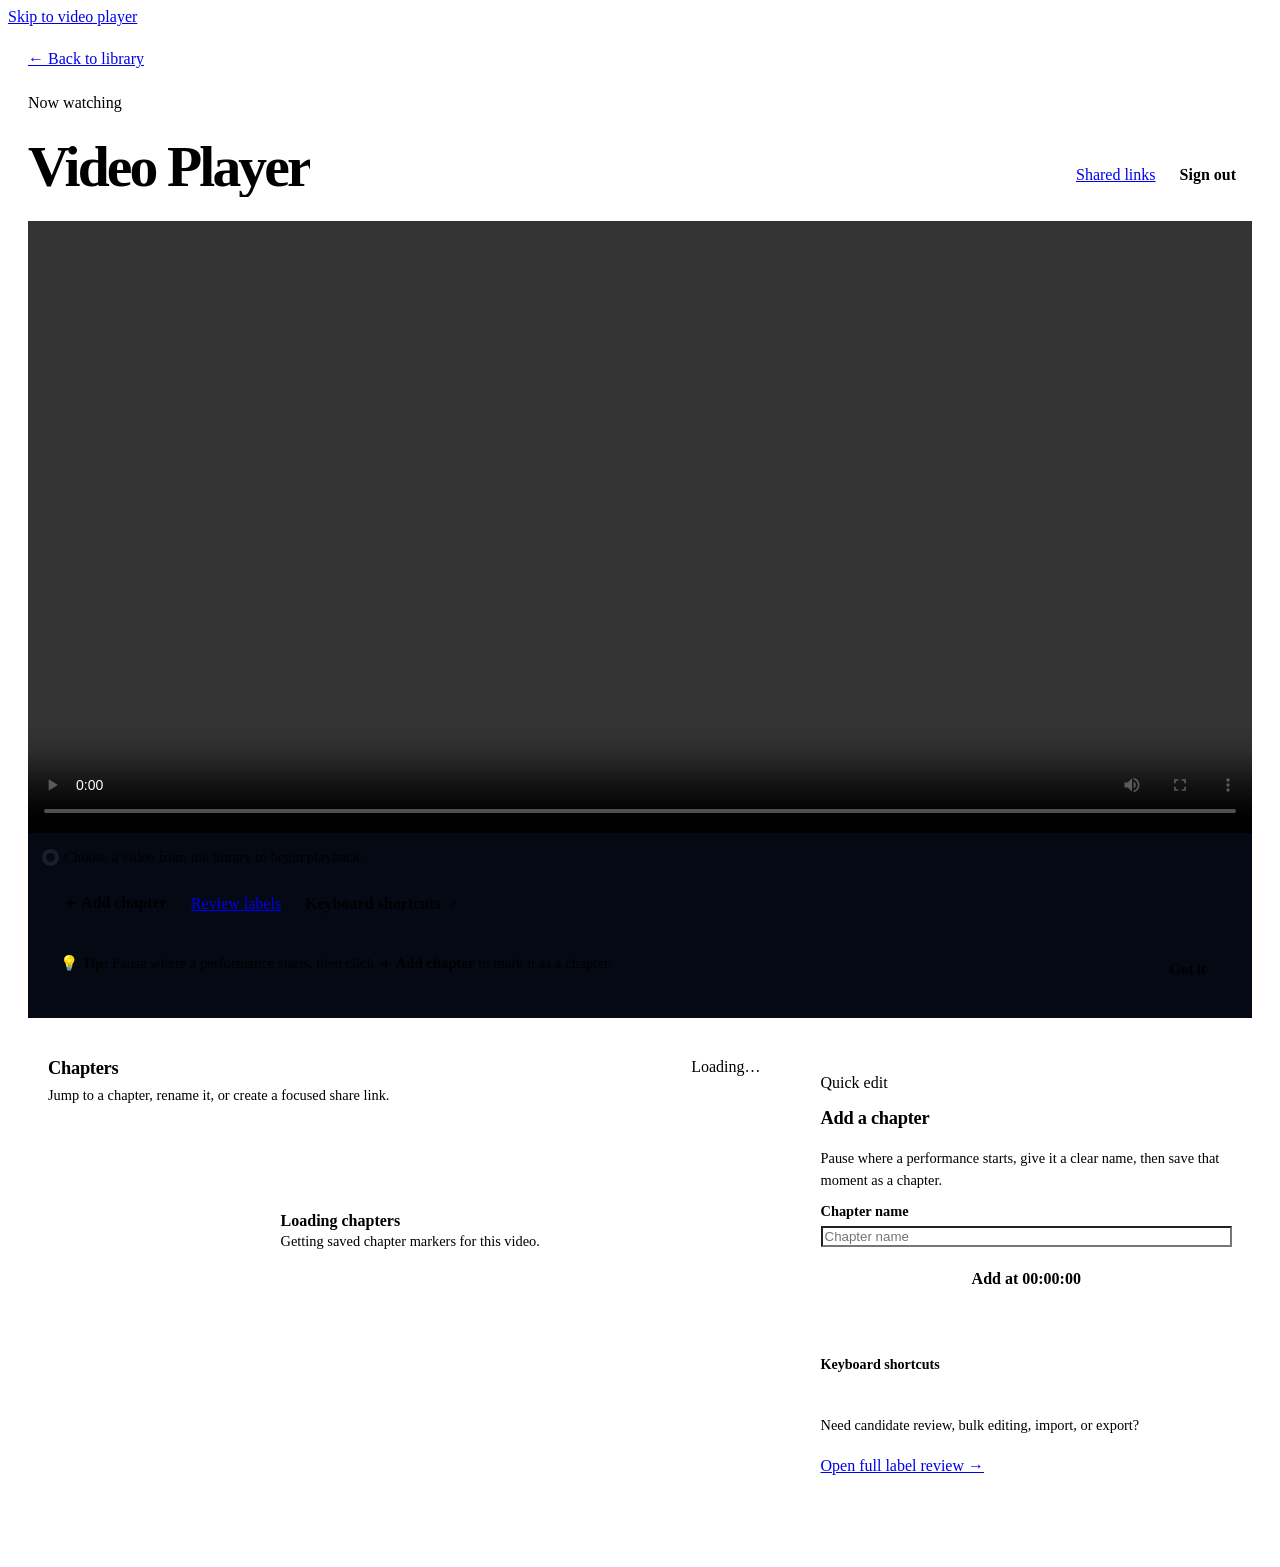
==== commit 203d4a33: "feat(ux): intuitive labeling design — guided empty states, tooltip, library badges (#22) S1 (player " ====
--- a/internal/web/assets/player.html
+++ b/internal/web/assets/player.html
@@ -66,7 +66,11 @@
     .chapterState strong { display: block; color: var(--text); }
     .chapterState p { max-width: 400px; margin: 3px 0 0; font-size: .9rem; }
     .chapterState .btn { margin-top: 14px; }
+    .chapterGuideCtas { display: flex; gap: 10px; flex-wrap: wrap; margin-top: 14px; }
     .chapterState.error strong, .chapterState.error p { color: var(--error-text); }
+    .labelingTip { display: flex; align-items: flex-start; gap: 12px; flex-wrap: wrap; padding: 12px 14px; border: 1px solid var(--accent); border-radius: var(--radius); background: var(--surface-input); color: var(--text); font-size: .92rem; }
+    .labelingTip p { flex: 1 1 200px; margin: 0; line-height: 1.5; }
+    .labelingTip .btn { flex: 0 0 auto; min-height: 36px; padding: 6px 14px; border-radius: var(--radius-pill); }
     .editorPanel { background: linear-gradient(180deg, var(--surface), var(--bg-deep)); }
     .editorPanel .panelHeader { margin-bottom: 18px; }
     .hint { margin: 0 0 12px; color: var(--text-muted); font-size: .9rem; line-height: 1.55; }
@@ -117,6 +121,12 @@
       #markBtn { width: 100%; }
       .playbackRow { flex-wrap: wrap; }
     }
+    @media (max-width: 640px) {
+      .chapterGuideCtas { flex-direction: column; }
+      .chapterGuideCtas .btn { width: 100%; }
+      .labelingTip { flex-direction: column; }
+      .labelingTip .btn { width: 100%; }
+    }
   </style>
 </head>
 <body>
@@ -161,6 +171,10 @@
             </button>
           </div>
           <div id="markStatus" class="markStatus" role="status" aria-live="polite" hidden></div>
+          <div id="labelingTip" class="labelingTip" role="tooltip" aria-live="polite" hidden>
+            <p>💡 <strong>Tip:</strong> Pause where a performance starts, then click <strong>＋ Add chapter</strong> to mark it as a chapter.</p>
+            <button id="labelingTipDismiss" type="button" class="btn btn--secondary">Got it</button>
+          </div>
         </div>
       </section>
 
@@ -246,6 +260,7 @@
     let hlsPlayer = null;
     let currentPlaylistURL = '';
     let pendingBoundaryStart = null; // seconds snapshotted at hotkey press; null when idle
+    let lastCandidatesEmpty = true; // tracks whether the last chapter load found zero candidates
     video.setAttribute('aria-label', displayName(show));
 
     if (!show) {
@@ -267,7 +282,7 @@
       // live native markers are built from the fetched label boundaries below.
       void chaptersURL;
       loadVideo(playlistURL);
-      loadChapters();
+      loadChapters().then(() => initLabelingTip());
     }
 
     retryPlaybackEl.addEventListener('click', () => {
@@ -577,6 +592,7 @@
           throw new Error(await responseError(response, 'Could not load chapters.'));
         }
         const data = await response.json();
+        lastCandidatesEmpty = ((data && data.candidates) || []).length === 0;
         chapterCues = boundariesToCues((data && data.boundaries) || []);
         renderChapters(chapterCues);
         rebuildNativeChapterTrack(chapterCues);
@@ -659,18 +675,89 @@
         .join(' ') || 'Video Player';
     }
 
+    // Guided empty state (AC1): shown when no boundaries AND no candidates exist.
+    function renderGuidedEmptyState() {
+      chaptersEl.textContent = '';
+      const state = document.createElement('div');
+      state.className = 'chapterState';
+      const copy = document.createElement('div');
+      const heading = document.createElement('strong');
+      heading.textContent = 'No chapters yet';
+      const description = document.createElement('p');
+      description.textContent = 'Chapters mark where each quartet starts. Add them while watching, or let auto-detect find likely starting points.';
+      copy.append(heading, description);
+      const ctas = document.createElement('div');
+      ctas.className = 'chapterGuideCtas';
+      const addBtn = document.createElement('button');
+      addBtn.type = 'button';
+      addBtn.className = 'btn btn--primary';
+      addBtn.textContent = '▶ Add your first chapter';
+      addBtn.addEventListener('click', openChapterEditor);
+      const detectLink = document.createElement('a');
+      detectLink.className = 'btn btn--secondary';
+      detectLink.href = '/labels/' + showPath;
+      detectLink.textContent = '⚡ Auto-detect';
+      detectLink.setAttribute('aria-label', 'Auto-detect — open full label editor');
+      ctas.append(addBtn, detectLink);
+      copy.append(ctas);
+      state.append(copy);
+      chaptersEl.append(state);
+    }
+
+    // Tooltip (AC4): shown on first visit; persists until dismissed.
+    function initLabelingTip() {
+      if (!show) return;
+      const tipEl = document.getElementById('labelingTip');
+      if (!tipEl) return;
+      let dismissed = false;
+      try { dismissed = Boolean(localStorage.getItem('labeling-tip-dismissed')); } catch (_) { return; }
+      if (dismissed) return;
+      showLabelingTip();
+    }
+
+    function showLabelingTip() {
+      const tipEl = document.getElementById('labelingTip');
+      if (!tipEl) return;
+      const addChapterEl = document.getElementById('addChapterToggle');
+      tipEl.hidden = false;
+      if (addChapterEl) addChapterEl.setAttribute('aria-describedby', 'labelingTip');
+      setTimeout(() => document.addEventListener('click', handleTipClickOutside), 0);
+    }
+
+    function dismissLabelingTip() {
+      const tipEl = document.getElementById('labelingTip');
+      if (!tipEl || tipEl.hidden) return false;
+      tipEl.hidden = true;
+      const addChapterEl = document.getElementById('addChapterToggle');
+      if (addChapterEl) addChapterEl.removeAttribute('aria-describedby');
+      try { localStorage.setItem('labeling-tip-dismissed', '1'); } catch (_) {}
+      document.removeEventListener('click', handleTipClickOutside);
+      return true;
+    }
+
+    function handleTipClickOutside(event) {
+      const tipEl = document.getElementById('labelingTip');
+      if (!tipEl || tipEl.hidden) { document.removeEventListener('click', handleTipClickOutside); return; }
+      const addChapterEl = document.getElementById('addChapterToggle');
+      if (!tipEl.contains(event.target) && event.target !== addChapterEl) dismissLabelingTip();
+    }
+
     function renderChapters(cues) {
       chaptersEl.textContent = '';
       chapterCountEl.textContent = cues.length + ' chapter' + (cues.length === 1 ? '' : 's');
       if (cues.length === 0) {
-        renderChapterState(
-          'No chapters yet',
-          'Add the first chapter to make this video easier to navigate and share.',
-          false,
-          'Add first chapter',
-          openChapterEditor,
-          false
-        );
+        if (lastCandidatesEmpty) {
+          renderGuidedEmptyState();
+        } else {
+          renderChapterState(
+            'No chapters yet',
+            'Add the first chapter to make this video easier to navigate and share.',
+            false,
+            'Add first chapter',
+            openChapterEditor,
+            false
+          );
+        }
         return;
       }
       for (const cue of cues) {
@@ -980,6 +1067,7 @@
     });
 
     document.getElementById('shortcutsToggle').addEventListener('click', openShortcutsHelp);
+    document.getElementById('labelingTipDismiss').addEventListener('click', () => dismissLabelingTip());
 
     document.addEventListener('keydown', event => {
       if (event.defaultPrevented) return;
@@ -991,8 +1079,11 @@
         return;
       }
       // Esc backs out an in-progress mark even if the name field lost focus.
+      // Also dismisses the first-visit labeling tip (AC4).
       if (event.key === 'Escape') {
-        if (cancelBoundaryMark()) event.preventDefault();
+        const didDismissTip = dismissLabelingTip();
+        const didCancelMark = cancelBoundaryMark();
+        if (didDismissTip || didCancelMark) event.preventDefault();
         return;
       }
       if (event.ctrlKey || event.altKey || event.metaKey) return;
